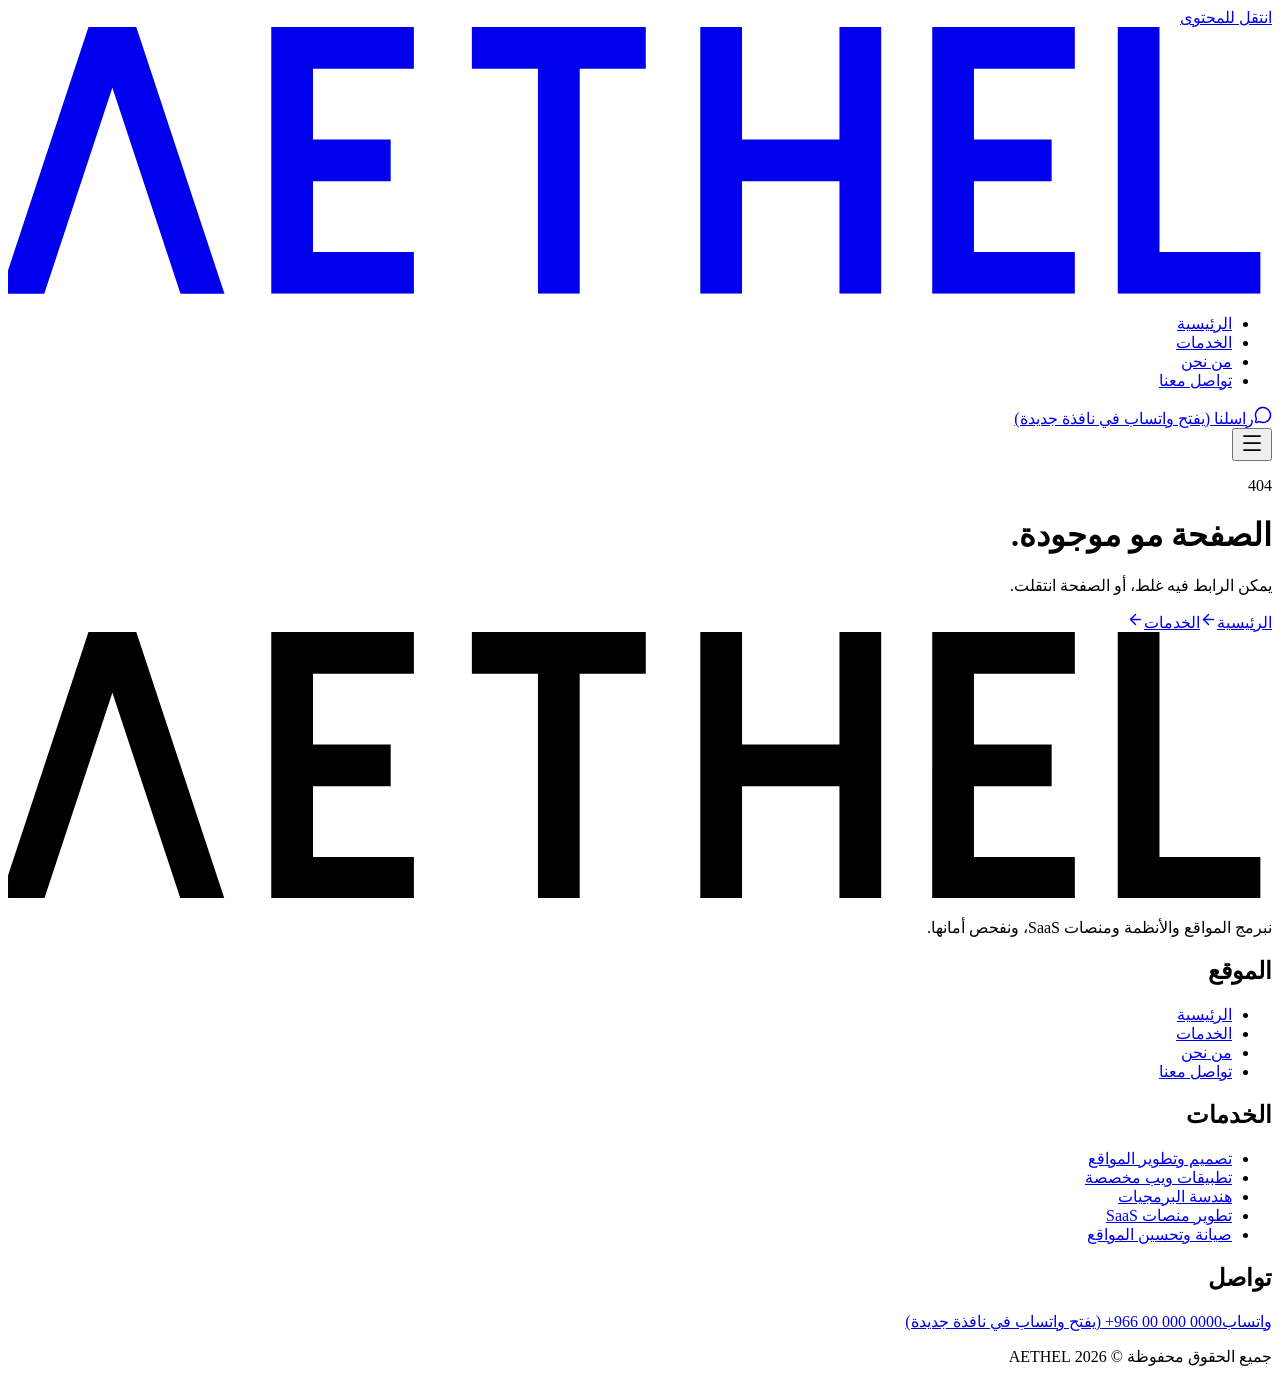
==== 404/index.html @ 309f58c5 "Deploy 2026-11-07T03:42Z" ====
<!DOCTYPE html><html lang="ar" dir="rtl" class="OR-feG_variable antialiased"><head><meta charSet="utf-8"/><meta name="viewport" content="width=device-width, initial-scale=1"/><link rel="stylesheet" href="/aethel/_next/static/chunks/1bpp7nct70l9j.css" data-precedence="next"/><link rel="preload" as="script" fetchPriority="low" href="/aethel/_next/static/chunks/310vm2bl3xxpt.js"/><script src="/aethel/_next/static/chunks/1wnov70f88xjy.js" async=""></script><script src="/aethel/_next/static/chunks/23e6jep2anmtk.js" async=""></script><script src="/aethel/_next/static/chunks/42gvt1zo2hvit.js" async=""></script><script src="/aethel/_next/static/chunks/turbopack-2ebpra6m7lu-j.js" async=""></script><script src="/aethel/_next/static/chunks/1h-9r6hebugep.js" async=""></script><script src="/aethel/_next/static/chunks/0r7tscjowotrh.js" async=""></script><meta name="robots" content="noindex"/><meta name="next-size-adjust" content=""/><meta name="theme-color" content="#ffffff"/><title>الصفحة غير موجودة | AETHEL</title><meta name="description" content="نبرمج المواقع والأنظمة ومنصات SaaS، ونفحص أمانها."/><meta name="application-name" content="AETHEL"/><meta name="robots" content="noindex, nofollow"/><meta property="og:title" content="AETHEL | استوديو برمجة وأمن مواقع"/><meta property="og:description" content="نبرمج المواقع والأنظمة ومنصات SaaS، ونفحص أمانها."/><meta property="og:site_name" content="AETHEL"/><meta property="og:locale" content="ar_SA"/><meta property="og:type" content="website"/><meta name="twitter:card" content="summary"/><meta name="twitter:title" content="AETHEL | استوديو برمجة وأمن مواقع"/><meta name="twitter:description" content="نبرمج المواقع والأنظمة ومنصات SaaS، ونفحص أمانها."/><link rel="icon" href="/aethel/icon.svg?icon.1jl6iq00yoc27.svg" sizes="any" type="image/svg+xml"/><script src="/aethel/_next/static/chunks/0cz1d0mv5g_q7.js" noModule=""></script></head><body class="flex min-h-dvh flex-col"><div hidden=""><!--$--><!--/$--></div><a href="#main" class="fixed top-2 start-2 z-50 -translate-y-24 rounded-lg bg-navy px-5 py-2 text-white focus:translate-y-0">انتقل للمحتوى</a><header style="view-transition-name:site-header" class="sticky top-0 z-40 border-b border-slate-200/80 bg-white"><div class="mx-auto flex h-[70px] max-w-[1200px] items-center justify-between gap-6 px-5 md:px-8"><a class="-m-2 p-2" aria-label="AETHEL، الرئيسية" href="/aethel/"><svg viewBox="0 0 109 23" class="block h-auto w-[104px] text-navy" role="img" aria-label="AETHEL" fill="none"><defs><clipPath id="wm-_R_5lb_"><rect x="0" y="0" width="109" height="23"></rect></clipPath></defs><g clip-path="url(#wm-_R_5lb_)" stroke-width="3.6" stroke-linejoin="miter" stroke-miterlimit="8"><path d="M3.9 15.5 H14.1" stroke="var(--color-emerald)"></path><path d="M0.9 24 L9 -0.5 L17.1 24" stroke="currentColor"></path><path d="M35 1.8 H24.5 V21.2 H35 M24.5 11.5 H33" stroke="currentColor"></path><path d="M40 1.8 H55 M47.5 1.8 V23" stroke="currentColor"></path><path d="M61.5 0 V23 M73.5 0 V23 M61.5 11.5 H73.5" stroke="currentColor"></path><path d="M92 1.8 H81.5 V21.2 H92 M81.5 11.5 H90" stroke="currentColor"></path><path d="M97.5 0 V21.2 H108" stroke="currentColor"></path></g></svg></a><nav aria-label="القائمة الرئيسية" class="hidden md:block"><ul class="flex items-center gap-1 rounded-full bg-canvas p-1"><li><a class="block rounded-full px-4 py-2 text-[0.9375rem] font-semibold text-slate-600 transition-colors hover:text-navy aria-[current=page]:bg-white aria-[current=page]:text-navy aria-[current=page]:shadow-sm" href="/aethel/">الرئيسية</a></li><li><a class="block rounded-full px-4 py-2 text-[0.9375rem] font-semibold text-slate-600 transition-colors hover:text-navy aria-[current=page]:bg-white aria-[current=page]:text-navy aria-[current=page]:shadow-sm" href="/aethel/services/">الخدمات</a></li><li><a class="block rounded-full px-4 py-2 text-[0.9375rem] font-semibold text-slate-600 transition-colors hover:text-navy aria-[current=page]:bg-white aria-[current=page]:text-navy aria-[current=page]:shadow-sm" href="/aethel/about/">من نحن</a></li><li><a class="block rounded-full px-4 py-2 text-[0.9375rem] font-semibold text-slate-600 transition-colors hover:text-navy aria-[current=page]:bg-white aria-[current=page]:text-navy aria-[current=page]:shadow-sm" href="/aethel/contact/">تواصل معنا</a></li></ul></nav><div class="hidden md:block"><a href="https://wa.me/966000000000?text=%D9%87%D9%84%D8%A7%D8%8C%20%D8%A3%D8%A8%D9%8A%20%D8%A3%D8%B3%D8%AA%D9%81%D8%B3%D8%B1%20%D8%B9%D9%86%20%D8%AE%D8%AF%D9%85%D8%A7%D8%AA%20AETHEL." target="_blank" rel="noopener noreferrer" class="group inline-flex min-h-12 items-center justify-center gap-2.5 rounded-xl px-6 py-3 text-[0.9375rem] font-semibold leading-none whitespace-nowrap transition-[background-color,color,border-color] duration-200 bg-emerald text-white hover:bg-emerald-dark min-h-11 px-5 text-[0.875rem]"><svg xmlns="http://www.w3.org/2000/svg" width="18" height="18" viewBox="0 0 24 24" fill="none" stroke="currentColor" stroke-width="2" stroke-linecap="round" stroke-linejoin="round" class="lucide lucide-message-circle" aria-hidden="true"><path d="M2.992 16.342a2 2 0 0 1 .094 1.167l-1.065 3.29a1 1 0 0 0 1.236 1.168l3.413-.998a2 2 0 0 1 1.099.092 10 10 0 1 0-4.777-4.719"></path></svg>راسلنا<span class="sr-only"> (يفتح واتساب في نافذة جديدة)</span></a></div><button type="button" class="-me-2 inline-flex h-11 w-11 items-center justify-center rounded-lg text-navy md:hidden" aria-expanded="false" aria-controls="_R_5b_" aria-label="فتح القائمة"><svg xmlns="http://www.w3.org/2000/svg" width="24" height="24" viewBox="0 0 24 24" fill="none" stroke="currentColor" stroke-width="1.75" stroke-linecap="round" stroke-linejoin="round" class="lucide lucide-menu" aria-hidden="true"><path d="M4 5h16"></path><path d="M4 12h16"></path><path d="M4 19h16"></path></svg></button></div></header><div id="_R_5b_" hidden="" class="fixed inset-x-0 top-[70px] bottom-0 z-40 overflow-y-auto overscroll-contain bg-white md:hidden"><nav aria-label="القائمة الرئيسية" class="flex min-h-full flex-col px-5 pt-4 pb-[max(2rem,env(safe-area-inset-bottom))]"><ul class="space-y-1"><li class="motion-safe:animate-[fade-up_360ms_ease-out_both]" style="animation-delay:0ms"><a class="block rounded-xl px-4 py-3.5 text-[1.25rem] font-semibold aria-[current=page]:bg-mint-soft aria-[current=page]:text-emerald" href="/aethel/">الرئيسية</a></li><li class="motion-safe:animate-[fade-up_360ms_ease-out_both]" style="animation-delay:40ms"><a class="block rounded-xl px-4 py-3.5 text-[1.25rem] font-semibold aria-[current=page]:bg-mint-soft aria-[current=page]:text-emerald" href="/aethel/services/">الخدمات</a></li><li class="motion-safe:animate-[fade-up_360ms_ease-out_both]" style="animation-delay:80ms"><a class="block rounded-xl px-4 py-3.5 text-[1.25rem] font-semibold aria-[current=page]:bg-mint-soft aria-[current=page]:text-emerald" href="/aethel/about/">من نحن</a></li><li class="motion-safe:animate-[fade-up_360ms_ease-out_both]" style="animation-delay:120ms"><a class="block rounded-xl px-4 py-3.5 text-[1.25rem] font-semibold aria-[current=page]:bg-mint-soft aria-[current=page]:text-emerald" href="/aethel/contact/">تواصل معنا</a></li></ul><div class="mt-auto pt-10"><a href="https://wa.me/966000000000?text=%D9%87%D9%84%D8%A7%D8%8C%20%D8%A3%D8%A8%D9%8A%20%D8%A3%D8%B3%D8%AA%D9%81%D8%B3%D8%B1%20%D8%B9%D9%86%20%D8%AE%D8%AF%D9%85%D8%A7%D8%AA%20AETHEL." target="_blank" rel="noopener noreferrer" class="group inline-flex min-h-12 items-center justify-center gap-2.5 rounded-xl px-6 py-3 text-[0.9375rem] font-semibold leading-none whitespace-nowrap transition-[background-color,color,border-color] duration-200 bg-emerald text-white hover:bg-emerald-dark w-full"><svg xmlns="http://www.w3.org/2000/svg" width="18" height="18" viewBox="0 0 24 24" fill="none" stroke="currentColor" stroke-width="2" stroke-linecap="round" stroke-linejoin="round" class="lucide lucide-message-circle" aria-hidden="true"><path d="M2.992 16.342a2 2 0 0 1 .094 1.167l-1.065 3.29a1 1 0 0 0 1.236 1.168l3.413-.998a2 2 0 0 1 1.099.092 10 10 0 1 0-4.777-4.719"></path></svg>تواصل معنا على واتساب<span class="sr-only"> (يفتح واتساب في نافذة جديدة)</span></a></div></nav></div><main id="main" class="flex-1"><div class="mx-auto w-full max-w-[1200px] px-5 md:px-8 py-24 text-center md:py-36"><p class="latin text-[4rem] font-bold text-emerald">404</p><h1 class="mt-2 text-[clamp(1.75rem,4vw,2.5rem)] leading-[1.4] font-bold">الصفحة مو موجودة.</h1><p class="mt-3 text-[1.0625rem] text-slate-600">يمكن الرابط فيه غلط، أو الصفحة انتقلت.</p><div class="mt-8 flex flex-wrap justify-center gap-3"><a class="group inline-flex min-h-12 items-center justify-center gap-2.5 rounded-xl px-6 py-3 text-[0.9375rem] font-semibold leading-none whitespace-nowrap transition-[background-color,color,border-color] duration-200 bg-emerald text-white hover:bg-emerald-dark " href="/aethel/">الرئيسية<svg xmlns="http://www.w3.org/2000/svg" width="17" height="17" viewBox="0 0 24 24" fill="none" stroke="currentColor" stroke-width="2" stroke-linecap="round" stroke-linejoin="round" class="lucide lucide-arrow-left transition-transform duration-200 group-hover:-translate-x-1" aria-hidden="true"><path d="m12 19-7-7 7-7"></path><path d="M19 12H5"></path></svg></a><a class="group inline-flex min-h-12 items-center justify-center gap-2.5 rounded-xl px-6 py-3 text-[0.9375rem] font-semibold leading-none whitespace-nowrap transition-[background-color,color,border-color] duration-200 border border-slate-300 bg-white text-navy hover:border-navy " href="/aethel/services/">الخدمات<svg xmlns="http://www.w3.org/2000/svg" width="17" height="17" viewBox="0 0 24 24" fill="none" stroke="currentColor" stroke-width="2" stroke-linecap="round" stroke-linejoin="round" class="lucide lucide-arrow-left transition-transform duration-200 group-hover:-translate-x-1" aria-hidden="true"><path d="m12 19-7-7 7-7"></path><path d="M19 12H5"></path></svg></a></div></div><!--$--><!--/$--></main><footer class="bg-navy text-white"><div class="mx-auto grid max-w-[1200px] grid-cols-2 gap-x-8 gap-y-10 px-5 pt-14 pb-8 md:grid-cols-12 md:px-8 md:pt-16"><div class="col-span-2 md:col-span-5"><svg viewBox="0 0 109 23" class="block h-auto w-[120px] text-white" role="img" aria-label="AETHEL" fill="none"><defs><clipPath id="wm-_S_1_"><rect x="0" y="0" width="109" height="23"></rect></clipPath></defs><g clip-path="url(#wm-_S_1_)" stroke-width="3.6" stroke-linejoin="miter" stroke-miterlimit="8"><path d="M3.9 15.5 H14.1" stroke="var(--color-emerald)"></path><path d="M0.9 24 L9 -0.5 L17.1 24" stroke="currentColor"></path><path d="M35 1.8 H24.5 V21.2 H35 M24.5 11.5 H33" stroke="currentColor"></path><path d="M40 1.8 H55 M47.5 1.8 V23" stroke="currentColor"></path><path d="M61.5 0 V23 M73.5 0 V23 M61.5 11.5 H73.5" stroke="currentColor"></path><path d="M92 1.8 H81.5 V21.2 H92 M81.5 11.5 H90" stroke="currentColor"></path><path d="M97.5 0 V21.2 H108" stroke="currentColor"></path></g></svg><p class="mt-4 max-w-[34ch] text-[0.9375rem] leading-[1.85] text-slate-400">نبرمج المواقع والأنظمة ومنصات SaaS، ونفحص أمانها.</p></div><nav aria-label="روابط الموقع" class="md:col-span-2"><h2 class="text-[0.875rem] font-semibold text-slate-300">الموقع</h2><ul class="mt-4 space-y-2"><li><a class="text-[0.9375rem] text-slate-400 transition-colors hover:text-white" href="/aethel/">الرئيسية</a></li><li><a class="text-[0.9375rem] text-slate-400 transition-colors hover:text-white" href="/aethel/services/">الخدمات</a></li><li><a class="text-[0.9375rem] text-slate-400 transition-colors hover:text-white" href="/aethel/about/">من نحن</a></li><li><a class="text-[0.9375rem] text-slate-400 transition-colors hover:text-white" href="/aethel/contact/">تواصل معنا</a></li></ul></nav><div class="md:col-span-3"><h2 class="text-[0.875rem] font-semibold text-slate-300">الخدمات</h2><ul class="mt-4 space-y-2"><li><a class="text-[0.9375rem] text-slate-400 transition-colors hover:text-white" href="/aethel/services/#websites">تصميم وتطوير المواقع</a></li><li><a class="text-[0.9375rem] text-slate-400 transition-colors hover:text-white" href="/aethel/services/#web-apps">تطبيقات ويب مخصصة</a></li><li><a class="text-[0.9375rem] text-slate-400 transition-colors hover:text-white" href="/aethel/services/#software">هندسة البرمجيات</a></li><li><a class="text-[0.9375rem] text-slate-400 transition-colors hover:text-white" href="/aethel/services/#saas">تطوير منصات SaaS</a></li><li><a class="text-[0.9375rem] text-slate-400 transition-colors hover:text-white" href="/aethel/services/#maintenance">صيانة وتحسين المواقع</a></li></ul></div><div class="col-span-2 md:col-span-2"><h2 class="text-[0.875rem] font-semibold text-slate-300">تواصل</h2><a href="https://wa.me/966000000000?text=%D9%87%D9%84%D8%A7%D8%8C%20%D8%A3%D8%A8%D9%8A%20%D8%A3%D8%B3%D8%AA%D9%81%D8%B3%D8%B1%20%D8%B9%D9%86%20%D8%AE%D8%AF%D9%85%D8%A7%D8%AA%20AETHEL." target="_blank" rel="noopener noreferrer" class="mt-4 inline-block text-[0.9375rem] text-slate-400 transition-colors hover:text-white">واتساب<span class="latin mt-1 block tabular-nums" dir="ltr" translate="no">+966 00 000 0000</span><span class="sr-only"> (يفتح واتساب في نافذة جديدة)</span></a></div><p class="col-span-2 border-t border-navy-line pt-6 text-[0.8125rem] text-slate-400 md:col-span-12">جميع الحقوق محفوظة<!-- --> <span translate="no" class="latin">© <!-- -->2026<!-- --> AETHEL</span></p></div></footer><script id="_R_">(globalThis["TURBOPACK"] || (globalThis["TURBOPACK"] = [])).push({"otherChunks":["static/chunks/310vm2bl3xxpt.js","static/chunks/1wnov70f88xjy.js","static/chunks/23e6jep2anmtk.js","static/chunks/42gvt1zo2hvit.js"],"runtimeModuleIds":[94553]});</script><script src="/aethel/_next/static/chunks/310vm2bl3xxpt.js" async=""></script><script>(self.__next_f=self.__next_f||[]).push([0])</script><script>self.__next_f.push([1,"1:\"$Sreact.fragment\"\n2:\"/aethel/_next/static/chunks/1h-9r6hebugep.js\"\n3:I[2971,[\"$2\"],\"Header\"]\n4:I[39756,[\"$2\"],\"default\"]\n5:\"/aethel/_next/static/chunks/0r7tscjowotrh.js\"\n6:I[58298,[\"$2\",\"$5\"],\"default\"]\n7:I[37457,[\"$2\"],\"default\"]\n8:I[22016,[\"$2\"],\"\"]\n9:I[5014,[\"$2\"],\"default\"]\n17:I[68027,[\"$2\"],\"default\",1]\n:HL[\"/aethel/_next/static/chunks/1bpp7nct70l9j.css\",\"style\"]\n13:X\n14:[[\"children\",{\"s\":\"__PAGE__\",\"h\":512,\"d\":{\"r\":\"$L15\",\"p\":false,\"v\":null}}]]\n11:[[\"children\",{\"s\":\"/_not-found\",\"h\":512,\"d\":{\"r\":\"$L12\",\"p\":false,\"v\":\"$13\"},\"c\":\"$Q14\"}]]\n"])</script><script>self.__next_f.push([1,"0:{\"P\":null,\"c\":[\"\",\"_not-found\",\"\"],\"q\":\"\",\"i\":false,\"t\":{\"t\":{\"s\":\"\",\"h\":528,\"d\":{\"r\":[\"$\",\"$1\",\"c\",{\"children\":[[[\"$\",\"link\",\"0\",{\"rel\":\"stylesheet\",\"href\":\"/aethel/_next/static/chunks/1bpp7nct70l9j.css\",\"precedence\":\"next\",\"crossOrigin\":\"$undefined\",\"nonce\":\"$undefined\"}],[\"$\",\"script\",\"script-0\",{\"src\":\"/aethel/_next/static/chunks/1h-9r6hebugep.js\",\"async\":true,\"nonce\":\"$undefined\"}]],[\"$\",\"html\",null,{\"lang\":\"ar\",\"dir\":\"rtl\",\"className\":\"OR-feG_variable antialiased\",\"children\":[\"$\",\"body\",null,{\"className\":\"flex min-h-dvh flex-col\",\"children\":[[\"$\",\"a\",null,{\"href\":\"#main\",\"className\":\"fixed top-2 start-2 z-50 -translate-y-24 rounded-lg bg-navy px-5 py-2 text-white focus:translate-y-0\",\"children\":\"انتقل للمحتوى\"}],[\"$\",\"$L3\",null,{}],[\"$\",\"main\",null,{\"id\":\"main\",\"className\":\"flex-1\",\"children\":[\"$\",\"$L4\",null,{\"parallelRouterKey\":\"children\",\"error\":\"$6\",\"errorStyles\":[],\"errorScripts\":[[\"$\",\"script\",\"script-0\",{\"src\":\"/aethel/_next/static/chunks/0r7tscjowotrh.js\",\"async\":true,\"nonce\":\"$undefined\"}]],\"template\":[\"$\",\"$L7\",null,{}],\"templateStyles\":\"$undefined\",\"templateScripts\":\"$undefined\",\"notFound\":[[\"$\",\"div\",null,{\"className\":\"mx-auto w-full max-w-[1200px] px-5 md:px-8 py-24 text-center md:py-36\",\"children\":[[\"$\",\"p\",null,{\"className\":\"latin text-[4rem] font-bold text-emerald\",\"children\":\"404\"}],[\"$\",\"h1\",null,{\"className\":\"mt-2 text-[clamp(1.75rem,4vw,2.5rem)] leading-[1.4] font-bold\",\"children\":\"الصفحة مو موجودة.\"}],[\"$\",\"p\",null,{\"className\":\"mt-3 text-[1.0625rem] text-slate-600\",\"children\":\"يمكن الرابط فيه غلط، أو الصفحة انتقلت.\"}],[\"$\",\"div\",null,{\"className\":\"mt-8 flex flex-wrap justify-center gap-3\",\"children\":[[\"$\",\"$L8\",null,{\"href\":\"/\",\"className\":\"group inline-flex min-h-12 items-center justify-center gap-2.5 rounded-xl px-6 py-3 text-[0.9375rem] font-semibold leading-none whitespace-nowrap transition-[background-color,color,border-color] duration-200 bg-emerald text-white hover:bg-emerald-dark \",\"children\":[\"الرئيسية\",[\"$\",\"$L9\",null,{\"ref\":\"$undefined\",\"icon\":{\"name\":\"arrow-left\",\"size\":24,\"node\":[[\"path\",{\"d\":\"m12 19-7-7 7-7\",\"key\":\"1l729n\"}],[\"path\",{\"d\":\"M19 12H5\",\"key\":\"x3x0zl\"}]]},\"className\":\"transition-transform duration-200 group-hover:-translate-x-1\",\"size\":17,\"strokeWidth\":2,\"aria-hidden\":true}]]}],[\"$\",\"$L8\",null,{\"href\":\"/services\",\"className\":\"group inline-flex min-h-12 items-center justify-center gap-2.5 rounded-xl px-6 py-3 text-[0.9375rem] font-semibold leading-none whitespace-nowrap transition-[background-color,color,border-color] duration-200 border border-slate-300 bg-white text-navy hover:border-navy \",\"children\":[\"الخدمات\",[\"$\",\"$L9\",null,{\"ref\":\"$undefined\",\"icon\":\"$0:t:t:d:r:props:children:1:props:children:props:children:2:props:children:props:notFound:0:props:children:3:props:children:0:props:children:1:props:icon\",\"className\":\"transition-transform duration-200 group-hover:-translate-x-1\",\"size\":17,\"strokeWidth\":2,\"aria-hidden\":true}]]}]]}]]}],[]],\"forbidden\":\"$undefined\",\"unauthorized\":\"$undefined\"}]}],[\"$\",\"footer\",null,{\"className\":\"bg-navy text-white\",\"children\":[\"$\",\"div\",null,{\"className\":\"mx-auto grid max-w-[1200px] grid-cols-2 gap-x-8 gap-y-10 px-5 pt-14 pb-8 md:grid-cols-12 md:px-8 md:pt-16\",\"children\":[[\"$\",\"div\",null,{\"className\":\"col-span-2 md:col-span-5\",\"children\":[[\"$\",\"svg\",null,{\"viewBox\":\"0 0 109 23\",\"className\":\"block h-auto w-[120px] text-white\",\"role\":\"img\",\"aria-label\":\"AETHEL\",\"fill\":\"none\",\"children\":[[\"$\",\"defs\",null,{\"children\":[\"$\",\"clipPath\",null,{\"id\":\"wm-_S_1_\",\"children\":[\"$\",\"rect\",null,{\"x\":\"0\",\"y\":\"0\",\"width\":\"109\",\"height\":\"23\"}]}]}],[\"$\",\"g\",null,{\"clipPath\":\"url(#wm-_S_1_)\",\"strokeWidth\":3.6,\"strokeLinejoin\":\"miter\",\"strokeMiterlimit\":8,\"children\":[[\"$\",\"path\",null,{\"d\":\"M3.9 15.5 H14.1\",\"stroke\":\"var(--color-emerald)\"}],[\"$\",\"path\",null,{\"d\":\"M0.9 24 L9 -0.5 L17.1 24\",\"stroke\":\"currentColor\"}],[\"$\",\"path\",null,{\"d\":\"M35 1.8 H24.5 V21.2 H35 M24.5 11.5 H33\",\"stroke\":\"currentColor\"}],[\"$\",\"path\",null,{\"d\":\"M40 1.8 H55 M47.5 1.8 V23\",\"stroke\":\"currentColor\"}],[\"$\",\"path\",null,{\"d\":\"M61.5 0 V23 M73.5 0 V23 M61.5 11.5 H73.5\",\"stroke\":\"currentColor\"}],[\"$\",\"path\",null,{\"d\":\"M92 1.8 H81.5 V21.2 H92 M81.5 11.5 H90\",\"stroke\":\"currentColor\"}],[\"$\",\"path\",null,{\"d\":\"M97.5 0 V21.2 H108\",\"stroke\":\"currentColor\"}]]}]]}],[\"$\",\"p\",null,{\"className\":\"mt-4 max-w-[34ch] text-[0.9375rem] leading-[1.85] text-slate-400\",\"children\":\"نبرمج المواقع والأنظمة ومنصات SaaS، ونفحص أمانها.\"}]]}],[\"$\",\"nav\",null,{\"aria-label\":\"روابط الموقع\",\"className\":\"md:col-span-2\",\"children\":[[\"$\",\"h2\",null,{\"className\":\"text-[0.875rem] font-semibold text-slate-300\",\"children\":\"الموقع\"}],[\"$\",\"ul\",null,{\"className\":\"mt-4 space-y-2\",\"children\":[\"$La\",\"$Lb\",\"$Lc\",\"$Ld\"]}]]}],\"$Le\",\"$Lf\",\"$L10\"]}]}]]}]}]]}],\"p\":false,\"v\":null},\"c\":\"$Q11\"},\"h\":{\"r\":\"$L16\",\"p\":false,\"v\":null}},\"m\":\"$undefined\",\"G\":[\"$17\",[\"$L18\"]],\"S\":true,\"r\":\"$undefined\",\"s\":\"$undefined\",\"a\":\"$undefined\",\"l\":\"$undefined\",\"p\":\"$undefined\",\"d\":\"$undefined\",\"b\":\"QcYCgVBquiMY-NKzDf9Q-\"}\n"])</script><script>self.__next_f.push([1,"19:I[97367,[\"$2\"],\"OutletBoundary\"]\n1a:\"$Sreact.suspense\"\n1c:\"ViewportBoundary\"\n1d:I[97367,[\"$2\"],\"$1c\"]\n1f:\"MetadataBoundary\"\n20:I[97367,[\"$2\"],\"$1f\"]\na:[\"$\",\"li\",\"/\",{\"children\":[\"$\",\"$L8\",null,{\"href\":\"/\",\"className\":\"text-[0.9375rem] text-slate-400 transition-colors hover:text-white\",\"children\":\"الرئيسية\"}]}]\nb:[\"$\",\"li\",\"/services\",{\"children\":[\"$\",\"$L8\",null,{\"href\":\"/services\",\"className\":\"text-[0.9375rem] text-slate-400 transition-colors hover:text-white\",\"children\":\"الخدمات\"}]}]\nc:[\"$\",\"li\",\"/about\",{\"children\":[\"$\",\"$L8\",null,{\"href\":\"/about\",\"className\":\"text-[0.9375rem] text-slate-400 transition-colors hover:text-white\",\"children\":\"من نحن\"}]}]\nd:[\"$\",\"li\",\"/contact\",{\"children\":[\"$\",\"$L8\",null,{\"href\":\"/contact\",\"className\":\"text-[0.9375rem] text-slate-400 transition-colors hover:text-white\",\"children\":\"تواصل معنا\"}]}]\ne:[\"$\",\"div\",null,{\"className\":\"md:col-span-3\",\"children\":[[\"$\",\"h2\",null,{\"className\":\"text-[0.875rem] font-semibold text-slate-300\",\"children\":\"الخدمات\"}],[\"$\",\"ul\",null,{\"className\":\"mt-4 space-y-2\",\"children\":[[\"$\",\"li\",\"websites\",{\"children\":[\"$\",\"$L8\",null,{\"href\":\"/services#websites\",\"className\":\"text-[0.9375rem] text-slate-400 transition-colors hover:text-white\",\"children\":\"تصميم وتطوير المواقع\"}]}],[\"$\",\"li\",\"web-apps\",{\"children\":[\"$\",\"$L8\",null,{\"href\":\"/services#web-apps\",\"className\":\"text-[0.9375rem] text-slate-400 transition-colors hover:text-white\",\"children\":\"تطبيقات ويب مخصصة\"}]}],[\"$\",\"li\",\"software\",{\"children\":[\"$\",\"$L8\",null,{\"href\":\"/services#software\",\"className\":\"text-[0.9375rem] text-slate-400 transition-colors hover:text-white\",\"children\":\"هندسة البرمجيات\"}]}],[\"$\",\"li\",\"saas\",{\"children\":[\"$\",\"$L8\",null,{\"href\":\"/services#saas\",\"className\":\"text-[0.9375rem] text-slate-400 transition-colors hover:text-white\",\"children\":\"تطوير منصات SaaS\"}]}],[\"$\",\"li\",\"maintenance\",{\"children\":[\"$\",\"$L8\",null,{\"href\":\"/services#maintenance\",\"className\":\"text-[0.9375rem] text-slate-400 transition-colors hover:text-white\",\"children\":\"صيانة وتحسين المواقع\"}]}]]}]]}]\nf:[\"$\",\"div\",null,{\"className\":\"col-span-2 md:col-span-2\",\"children\":[[\"$\",\"h2\",null,{\"className\":\"text-[0.875rem] font-semibold text-slate-300\",\"children\":\"تواصل\"}],[\"$\",\"a\",null,{\"href\":\"https://wa.me/966000000000?text=%D9%87%D9%84%D8%A7%D8%8C%20%D8%A3%D8%A8%D9%8A%20%D8%A3%D8%B3%D8%AA%D9%81%D8%B3%D8%B1%20%D8%B9%D9%86%20%D8%AE%D8%AF%D9%85%D8%A7%D8%AA%20AETHEL.\",\"target\":\"_blank\",\"rel\":\"noopener noreferrer\",\"className\":\"mt-4 inline-block text-[0.9375rem] text-slate-400 transition-colors hover:text-white\",\"children\":[\"واتساب\",[\"$\",\"span\",null,{\"className\":\"latin mt-1 block tabular-nums\",\"dir\":\"ltr\",\"translate\":\"no\",\"children\":\"+966 00 000 0000\"}],[\"$\",\"span\",null,{\"className\":\"sr-only\",\"children\":\" (يفتح واتساب في نافذة جديدة)\"}]]}]]}]\n10:[\"$\",\"p\",null,{\"className\":\"col-span-2 border-t border-navy-line pt-6 text-[0.8125rem] text-slate-400 md:col-span-12\",\"children\":[\"جميع الحقوق محفوظة\",\" \",[\"$\",\"span\",null,{\"translate\":\"no\",\"className\":\"latin\",\"children\":[\"© \",2026,\" AETHEL\"]}]]}]\n12:[\"$\",\"$1\",\"c\",{\"children\":[null,[\"$\",\"$L4\",null,{\"parallelRouterKey\":\"children\",\"error\":\"$undefined\",\"errorStyles\":\"$undefined\",\"errorScripts\":\"$undefined\",\"template\":[\"$\",\"$L7\",null,{}],\"templateStyles\":\"$undefined\",\"templateScripts\":\"$undefined\",\"notFound\":\"$undefined\",\"forbidden\":\"$undefined\",\"unauthorized\":\"$undefined\"}]]}]\n"])</script><script>self.__next_f.push([1,"15:[\"$\",\"$1\",\"c\",{\"children\":[[\"$\",\"div\",null,{\"className\":\"mx-auto w-full max-w-[1200px] px-5 md:px-8 py-24 text-center md:py-36\",\"children\":[[\"$\",\"p\",null,{\"className\":\"latin text-[4rem] font-bold text-emerald\",\"children\":\"404\"}],[\"$\",\"h1\",null,{\"className\":\"mt-2 text-[clamp(1.75rem,4vw,2.5rem)] leading-[1.4] font-bold\",\"children\":\"الصفحة مو موجودة.\"}],[\"$\",\"p\",null,{\"className\":\"mt-3 text-[1.0625rem] text-slate-600\",\"children\":\"يمكن الرابط فيه غلط، أو الصفحة انتقلت.\"}],[\"$\",\"div\",null,{\"className\":\"mt-8 flex flex-wrap justify-center gap-3\",\"children\":[[\"$\",\"$L8\",null,{\"href\":\"/\",\"className\":\"group inline-flex min-h-12 items-center justify-center gap-2.5 rounded-xl px-6 py-3 text-[0.9375rem] font-semibold leading-none whitespace-nowrap transition-[background-color,color,border-color] duration-200 bg-emerald text-white hover:bg-emerald-dark \",\"children\":[\"الرئيسية\",[\"$\",\"$L9\",null,{\"ref\":\"$undefined\",\"icon\":\"$0:t:t:d:r:props:children:1:props:children:props:children:2:props:children:props:notFound:0:props:children:3:props:children:0:props:children:1:props:icon\",\"className\":\"transition-transform duration-200 group-hover:-translate-x-1\",\"size\":17,\"strokeWidth\":2,\"aria-hidden\":true}]]}],[\"$\",\"$L8\",null,{\"href\":\"/services\",\"className\":\"group inline-flex min-h-12 items-center justify-center gap-2.5 rounded-xl px-6 py-3 text-[0.9375rem] font-semibold leading-none whitespace-nowrap transition-[background-color,color,border-color] duration-200 border border-slate-300 bg-white text-navy hover:border-navy \",\"children\":[\"الخدمات\",[\"$\",\"$L9\",null,{\"ref\":\"$undefined\",\"icon\":\"$0:t:t:d:r:props:children:1:props:children:props:children:2:props:children:props:notFound:0:props:children:3:props:children:0:props:children:1:props:icon\",\"className\":\"transition-transform duration-200 group-hover:-translate-x-1\",\"size\":17,\"strokeWidth\":2,\"aria-hidden\":true}]]}]]}]]}],null,[\"$\",\"$L19\",null,{\"children\":[\"$\",\"$1a\",null,{\"name\":\"Next.MetadataOutlet\",\"children\":\"$@1b\"}]}]]}]\n"])</script><script>self.__next_f.push([1,"16:[\"$\",\"$1\",\"h\",{\"children\":[[\"$\",\"meta\",null,{\"name\":\"robots\",\"content\":\"noindex\"}],[\"$\",\"$L1d\",null,{\"children\":\"$L1e\"}],[\"$\",\"$L20\",null,{\"children\":[[\"$\",\"div\",null,{\"hidden\":true,\"children\":[\"$\",\"$1a\",null,{\"name\":\"Next.Metadata\",\"children\":\"$L21\"}]}],null]}],[\"$\",\"meta\",null,{\"name\":\"next-size-adjust\",\"content\":\"\"}]]}]\n18:[\"$\",\"link\",\"0\",{\"rel\":\"stylesheet\",\"href\":\"/aethel/_next/static/chunks/1bpp7nct70l9j.css\",\"precedence\":\"next\",\"crossOrigin\":\"$undefined\",\"nonce\":\"$undefined\"}]\n"])</script><script>self.__next_f.push([1,"13:C\n1e:[[\"$\",\"meta\",\"0\",{\"charSet\":\"utf-8\"}],[\"$\",\"meta\",\"1\",{\"name\":\"viewport\",\"content\":\"width=device-width, initial-scale=1\"}],[\"$\",\"meta\",\"2\",{\"name\":\"theme-color\",\"content\":\"#ffffff\"}]]\n"])</script><script>self.__next_f.push([1,"22:I[27201,[\"$2\"],\"IconMark\"]\n1b:null\n21:[[\"$\",\"title\",\"0\",{\"children\":\"الصفحة غير موجودة | AETHEL\"}],[\"$\",\"meta\",\"1\",{\"name\":\"description\",\"content\":\"نبرمج المواقع والأنظمة ومنصات SaaS، ونفحص أمانها.\"}],[\"$\",\"meta\",\"2\",{\"name\":\"application-name\",\"content\":\"AETHEL\"}],[\"$\",\"meta\",\"3\",{\"name\":\"robots\",\"content\":\"noindex, nofollow\"}],[\"$\",\"meta\",\"4\",{\"property\":\"og:title\",\"content\":\"AETHEL | استوديو برمجة وأمن مواقع\"}],[\"$\",\"meta\",\"5\",{\"property\":\"og:description\",\"content\":\"نبرمج المواقع والأنظمة ومنصات SaaS، ونفحص أمانها.\"}],[\"$\",\"meta\",\"6\",{\"property\":\"og:site_name\",\"content\":\"AETHEL\"}],[\"$\",\"meta\",\"7\",{\"property\":\"og:locale\",\"content\":\"ar_SA\"}],[\"$\",\"meta\",\"8\",{\"property\":\"og:type\",\"content\":\"website\"}],[\"$\",\"meta\",\"9\",{\"name\":\"twitter:card\",\"content\":\"summary\"}],[\"$\",\"meta\",\"10\",{\"name\":\"twitter:title\",\"content\":\"AETHEL | استوديو برمجة وأمن مواقع\"}],[\"$\",\"meta\",\"11\",{\"name\":\"twitter:description\",\"content\":\"نبرمج المواقع والأنظمة ومنصات SaaS، ونفحص أمانها.\"}],[\"$\",\"link\",\"12\",{\"rel\":\"icon\",\"href\":\"/aethel/icon.svg?icon.1jl6iq00yoc27.svg\",\"sizes\":\"any\",\"type\":\"image/svg+xml\"}],[\"$\",\"$L22\",\"13\",{}]]\n"])</script></body></html>
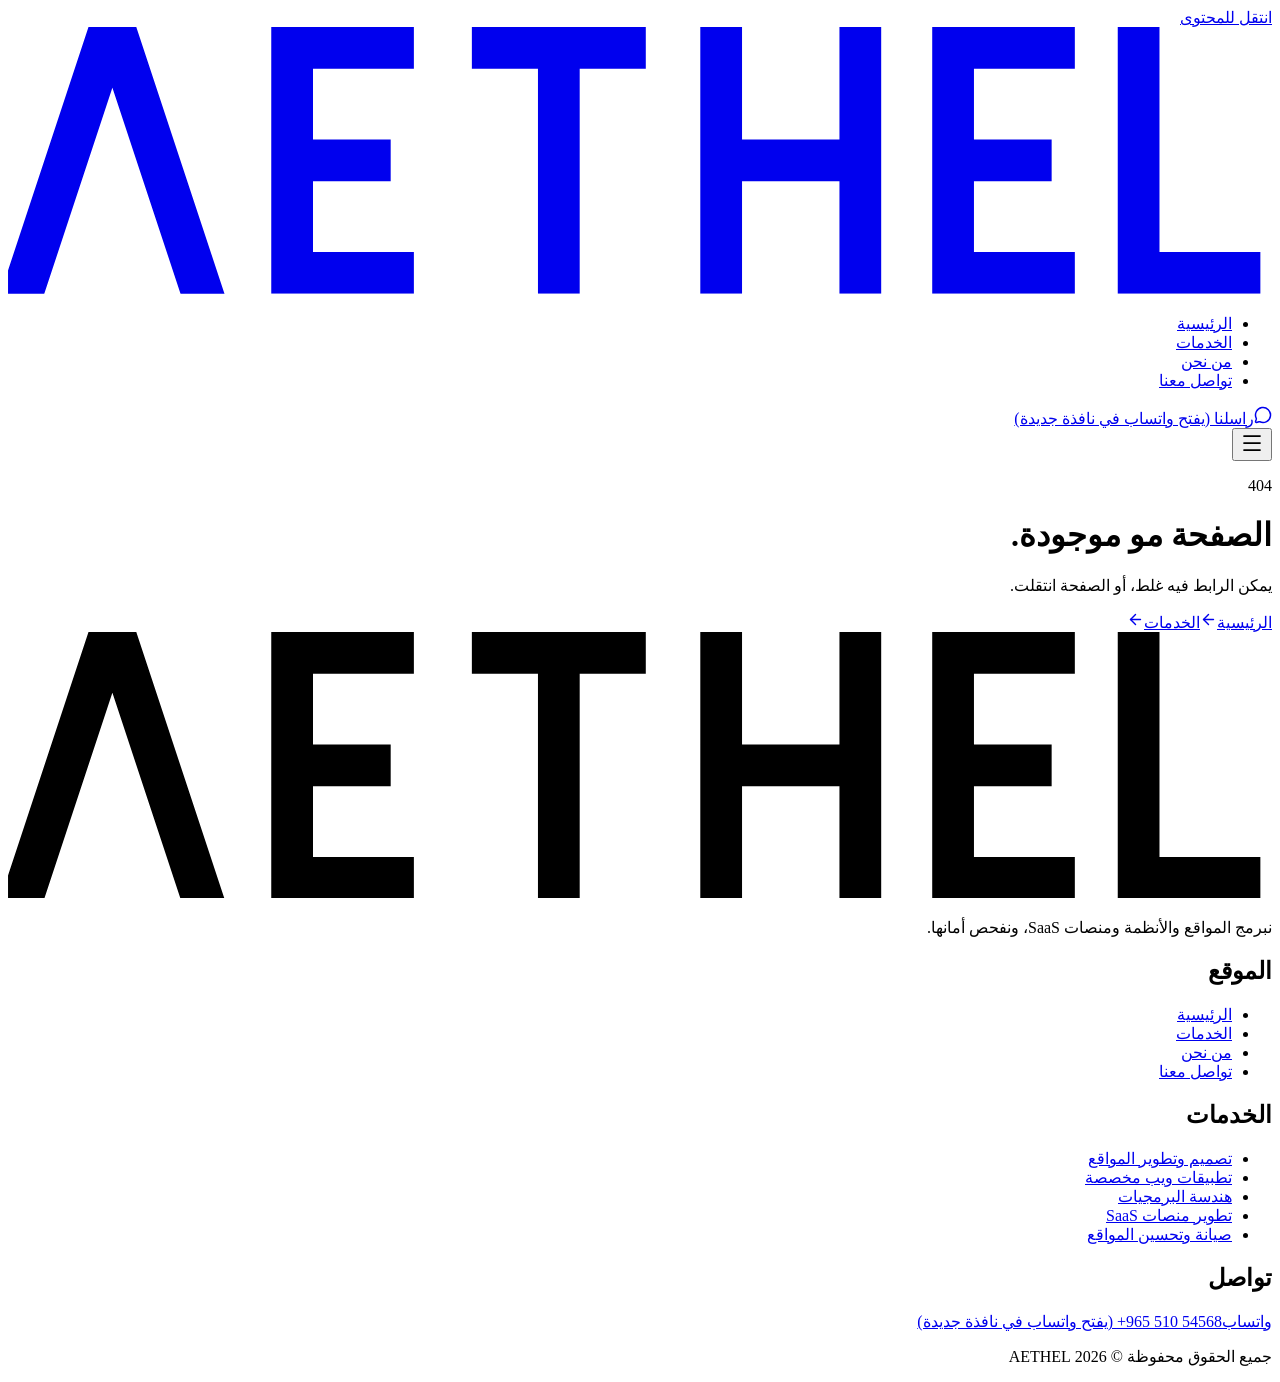
==== commit 5a4c5249: "Publish AETHEL from source 500b344" ====
--- a/404/index.html
+++ b/404/index.html
@@ -1 +1 @@
-<!DOCTYPE html><html lang="ar" dir="rtl" class="OR-feG_variable antialiased"><head><meta charSet="utf-8"/><meta name="viewport" content="width=device-width, initial-scale=1"/><link rel="stylesheet" href="/aethel/_next/static/chunks/1bpp7nct70l9j.css" data-precedence="next"/><link rel="preload" as="script" fetchPriority="low" href="/aethel/_next/static/chunks/310vm2bl3xxpt.js"/><script src="/aethel/_next/static/chunks/1wnov70f88xjy.js" async=""></script><script src="/aethel/_next/static/chunks/23e6jep2anmtk.js" async=""></script><script src="/aethel/_next/static/chunks/42gvt1zo2hvit.js" async=""></script><script src="/aethel/_next/static/chunks/turbopack-2ebpra6m7lu-j.js" async=""></script><script src="/aethel/_next/static/chunks/1h-9r6hebugep.js" async=""></script><script src="/aethel/_next/static/chunks/0r7tscjowotrh.js" async=""></script><meta name="robots" content="noindex"/><meta name="next-size-adjust" content=""/><meta name="theme-color" content="#ffffff"/><title>الصفحة غير موجودة | AETHEL</title><meta name="description" content="نبرمج المواقع والأنظمة ومنصات SaaS، ونفحص أمانها."/><meta name="application-name" content="AETHEL"/><meta name="robots" content="noindex, nofollow"/><meta property="og:title" content="AETHEL | استوديو برمجة وأمن مواقع"/><meta property="og:description" content="نبرمج المواقع والأنظمة ومنصات SaaS، ونفحص أمانها."/><meta property="og:site_name" content="AETHEL"/><meta property="og:locale" content="ar_SA"/><meta property="og:type" content="website"/><meta name="twitter:card" content="summary"/><meta name="twitter:title" content="AETHEL | استوديو برمجة وأمن مواقع"/><meta name="twitter:description" content="نبرمج المواقع والأنظمة ومنصات SaaS، ونفحص أمانها."/><link rel="icon" href="/aethel/icon.svg?icon.1jl6iq00yoc27.svg" sizes="any" type="image/svg+xml"/><script src="/aethel/_next/static/chunks/0cz1d0mv5g_q7.js" noModule=""></script></head><body class="flex min-h-dvh flex-col"><div hidden=""><!--$--><!--/$--></div><a href="#main" class="fixed top-2 start-2 z-50 -translate-y-24 rounded-lg bg-navy px-5 py-2 text-white focus:translate-y-0">انتقل للمحتوى</a><header style="view-transition-name:site-header" class="sticky top-0 z-40 border-b border-slate-200/80 bg-white"><div class="mx-auto flex h-[70px] max-w-[1200px] items-center justify-between gap-6 px-5 md:px-8"><a class="-m-2 p-2" aria-label="AETHEL، الرئيسية" href="/aethel/"><svg viewBox="0 0 109 23" class="block h-auto w-[104px] text-navy" role="img" aria-label="AETHEL" fill="none"><defs><clipPath id="wm-_R_5lb_"><rect x="0" y="0" width="109" height="23"></rect></clipPath></defs><g clip-path="url(#wm-_R_5lb_)" stroke-width="3.6" stroke-linejoin="miter" stroke-miterlimit="8"><path d="M3.9 15.5 H14.1" stroke="var(--color-emerald)"></path><path d="M0.9 24 L9 -0.5 L17.1 24" stroke="currentColor"></path><path d="M35 1.8 H24.5 V21.2 H35 M24.5 11.5 H33" stroke="currentColor"></path><path d="M40 1.8 H55 M47.5 1.8 V23" stroke="currentColor"></path><path d="M61.5 0 V23 M73.5 0 V23 M61.5 11.5 H73.5" stroke="currentColor"></path><path d="M92 1.8 H81.5 V21.2 H92 M81.5 11.5 H90" stroke="currentColor"></path><path d="M97.5 0 V21.2 H108" stroke="currentColor"></path></g></svg></a><nav aria-label="القائمة الرئيسية" class="hidden md:block"><ul class="flex items-center gap-1 rounded-full bg-canvas p-1"><li><a class="block rounded-full px-4 py-2 text-[0.9375rem] font-semibold text-slate-600 transition-colors hover:text-navy aria-[current=page]:bg-white aria-[current=page]:text-navy aria-[current=page]:shadow-sm" href="/aethel/">الرئيسية</a></li><li><a class="block rounded-full px-4 py-2 text-[0.9375rem] font-semibold text-slate-600 transition-colors hover:text-navy aria-[current=page]:bg-white aria-[current=page]:text-navy aria-[current=page]:shadow-sm" href="/aethel/services/">الخدمات</a></li><li><a class="block rounded-full px-4 py-2 text-[0.9375rem] font-semibold text-slate-600 transition-colors hover:text-navy aria-[current=page]:bg-white aria-[current=page]:text-navy aria-[current=page]:shadow-sm" href="/aethel/about/">من نحن</a></li><li><a class="block rounded-full px-4 py-2 text-[0.9375rem] font-semibold text-slate-600 transition-colors hover:text-navy aria-[current=page]:bg-white aria-[current=page]:text-navy aria-[current=page]:shadow-sm" href="/aethel/contact/">تواصل معنا</a></li></ul></nav><div class="hidden md:block"><a href="https://wa.me/966000000000?text=%D9%87%D9%84%D8%A7%D8%8C%20%D8%A3%D8%A8%D9%8A%20%D8%A3%D8%B3%D8%AA%D9%81%D8%B3%D8%B1%20%D8%B9%D9%86%20%D8%AE%D8%AF%D9%85%D8%A7%D8%AA%20AETHEL." target="_blank" rel="noopener noreferrer" class="group inline-flex min-h-12 items-center justify-center gap-2.5 rounded-xl px-6 py-3 text-[0.9375rem] font-semibold leading-none whitespace-nowrap transition-[background-color,color,border-color] duration-200 bg-emerald text-white hover:bg-emerald-dark min-h-11 px-5 text-[0.875rem]"><svg xmlns="http://www.w3.org/2000/svg" width="18" height="18" viewBox="0 0 24 24" fill="none" stroke="currentColor" stroke-width="2" stroke-linecap="round" stroke-linejoin="round" class="lucide lucide-message-circle" aria-hidden="true"><path d="M2.992 16.342a2 2 0 0 1 .094 1.167l-1.065 3.29a1 1 0 0 0 1.236 1.168l3.413-.998a2 2 0 0 1 1.099.092 10 10 0 1 0-4.777-4.719"></path></svg>راسلنا<span class="sr-only"> (يفتح واتساب في نافذة جديدة)</span></a></div><button type="button" class="-me-2 inline-flex h-11 w-11 items-center justify-center rounded-lg text-navy md:hidden" aria-expanded="false" aria-controls="_R_5b_" aria-label="فتح القائمة"><svg xmlns="http://www.w3.org/2000/svg" width="24" height="24" viewBox="0 0 24 24" fill="none" stroke="currentColor" stroke-width="1.75" stroke-linecap="round" stroke-linejoin="round" class="lucide lucide-menu" aria-hidden="true"><path d="M4 5h16"></path><path d="M4 12h16"></path><path d="M4 19h16"></path></svg></button></div></header><div id="_R_5b_" hidden="" class="fixed inset-x-0 top-[70px] bottom-0 z-40 overflow-y-auto overscroll-contain bg-white md:hidden"><nav aria-label="القائمة الرئيسية" class="flex min-h-full flex-col px-5 pt-4 pb-[max(2rem,env(safe-area-inset-bottom))]"><ul class="space-y-1"><li class="motion-safe:animate-[fade-up_360ms_ease-out_both]" style="animation-delay:0ms"><a class="block rounded-xl px-4 py-3.5 text-[1.25rem] font-semibold aria-[current=page]:bg-mint-soft aria-[current=page]:text-emerald" href="/aethel/">الرئيسية</a></li><li class="motion-safe:animate-[fade-up_360ms_ease-out_both]" style="animation-delay:40ms"><a class="block rounded-xl px-4 py-3.5 text-[1.25rem] font-semibold aria-[current=page]:bg-mint-soft aria-[current=page]:text-emerald" href="/aethel/services/">الخدمات</a></li><li class="motion-safe:animate-[fade-up_360ms_ease-out_both]" style="animation-delay:80ms"><a class="block rounded-xl px-4 py-3.5 text-[1.25rem] font-semibold aria-[current=page]:bg-mint-soft aria-[current=page]:text-emerald" href="/aethel/about/">من نحن</a></li><li class="motion-safe:animate-[fade-up_360ms_ease-out_both]" style="animation-delay:120ms"><a class="block rounded-xl px-4 py-3.5 text-[1.25rem] font-semibold aria-[current=page]:bg-mint-soft aria-[current=page]:text-emerald" href="/aethel/contact/">تواصل معنا</a></li></ul><div class="mt-auto pt-10"><a href="https://wa.me/966000000000?text=%D9%87%D9%84%D8%A7%D8%8C%20%D8%A3%D8%A8%D9%8A%20%D8%A3%D8%B3%D8%AA%D9%81%D8%B3%D8%B1%20%D8%B9%D9%86%20%D8%AE%D8%AF%D9%85%D8%A7%D8%AA%20AETHEL." target="_blank" rel="noopener noreferrer" class="group inline-flex min-h-12 items-center justify-center gap-2.5 rounded-xl px-6 py-3 text-[0.9375rem] font-semibold leading-none whitespace-nowrap transition-[background-color,color,border-color] duration-200 bg-emerald text-white hover:bg-emerald-dark w-full"><svg xmlns="http://www.w3.org/2000/svg" width="18" height="18" viewBox="0 0 24 24" fill="none" stroke="currentColor" stroke-width="2" stroke-linecap="round" stroke-linejoin="round" class="lucide lucide-message-circle" aria-hidden="true"><path d="M2.992 16.342a2 2 0 0 1 .094 1.167l-1.065 3.29a1 1 0 0 0 1.236 1.168l3.413-.998a2 2 0 0 1 1.099.092 10 10 0 1 0-4.777-4.719"></path></svg>تواصل معنا على واتساب<span class="sr-only"> (يفتح واتساب في نافذة جديدة)</span></a></div></nav></div><main id="main" class="flex-1"><div class="mx-auto w-full max-w-[1200px] px-5 md:px-8 py-24 text-center md:py-36"><p class="latin text-[4rem] font-bold text-emerald">404</p><h1 class="mt-2 text-[clamp(1.75rem,4vw,2.5rem)] leading-[1.4] font-bold">الصفحة مو موجودة.</h1><p class="mt-3 text-[1.0625rem] text-slate-600">يمكن الرابط فيه غلط، أو الصفحة انتقلت.</p><div class="mt-8 flex flex-wrap justify-center gap-3"><a class="group inline-flex min-h-12 items-center justify-center gap-2.5 rounded-xl px-6 py-3 text-[0.9375rem] font-semibold leading-none whitespace-nowrap transition-[background-color,color,border-color] duration-200 bg-emerald text-white hover:bg-emerald-dark " href="/aethel/">الرئيسية<svg xmlns="http://www.w3.org/2000/svg" width="17" height="17" viewBox="0 0 24 24" fill="none" stroke="currentColor" stroke-width="2" stroke-linecap="round" stroke-linejoin="round" class="lucide lucide-arrow-left transition-transform duration-200 group-hover:-translate-x-1" aria-hidden="true"><path d="m12 19-7-7 7-7"></path><path d="M19 12H5"></path></svg></a><a class="group inline-flex min-h-12 items-center justify-center gap-2.5 rounded-xl px-6 py-3 text-[0.9375rem] font-semibold leading-none whitespace-nowrap transition-[background-color,color,border-color] duration-200 border border-slate-300 bg-white text-navy hover:border-navy " href="/aethel/services/">الخدمات<svg xmlns="http://www.w3.org/2000/svg" width="17" height="17" viewBox="0 0 24 24" fill="none" stroke="currentColor" stroke-width="2" stroke-linecap="round" stroke-linejoin="round" class="lucide lucide-arrow-left transition-transform duration-200 group-hover:-translate-x-1" aria-hidden="true"><path d="m12 19-7-7 7-7"></path><path d="M19 12H5"></path></svg></a></div></div><!--$--><!--/$--></main><footer class="bg-navy text-white"><div class="mx-auto grid max-w-[1200px] grid-cols-2 gap-x-8 gap-y-10 px-5 pt-14 pb-8 md:grid-cols-12 md:px-8 md:pt-16"><div class="col-span-2 md:col-span-5"><svg viewBox="0 0 109 23" class="block h-auto w-[120px] text-white" role="img" aria-label="AETHEL" fill="none"><defs><clipPath id="wm-_S_1_"><rect x="0" y="0" width="109" height="23"></rect></clipPath></defs><g clip-path="url(#wm-_S_1_)" stroke-width="3.6" stroke-linejoin="miter" stroke-miterlimit="8"><path d="M3.9 15.5 H14.1" stroke="var(--color-emerald)"></path><path d="M0.9 24 L9 -0.5 L17.1 24" stroke="currentColor"></path><path d="M35 1.8 H24.5 V21.2 H35 M24.5 11.5 H33" stroke="currentColor"></path><path d="M40 1.8 H55 M47.5 1.8 V23" stroke="currentColor"></path><path d="M61.5 0 V23 M73.5 0 V23 M61.5 11.5 H73.5" stroke="currentColor"></path><path d="M92 1.8 H81.5 V21.2 H92 M81.5 11.5 H90" stroke="currentColor"></path><path d="M97.5 0 V21.2 H108" stroke="currentColor"></path></g></svg><p class="mt-4 max-w-[34ch] text-[0.9375rem] leading-[1.85] text-slate-400">نبرمج المواقع والأنظمة ومنصات SaaS، ونفحص أمانها.</p></div><nav aria-label="روابط الموقع" class="md:col-span-2"><h2 class="text-[0.875rem] font-semibold text-slate-300">الموقع</h2><ul class="mt-4 space-y-2"><li><a class="text-[0.9375rem] text-slate-400 transition-colors hover:text-white" href="/aethel/">الرئيسية</a></li><li><a class="text-[0.9375rem] text-slate-400 transition-colors hover:text-white" href="/aethel/services/">الخدمات</a></li><li><a class="text-[0.9375rem] text-slate-400 transition-colors hover:text-white" href="/aethel/about/">من نحن</a></li><li><a class="text-[0.9375rem] text-slate-400 transition-colors hover:text-white" href="/aethel/contact/">تواصل معنا</a></li></ul></nav><div class="md:col-span-3"><h2 class="text-[0.875rem] font-semibold text-slate-300">الخدمات</h2><ul class="mt-4 space-y-2"><li><a class="text-[0.9375rem] text-slate-400 transition-colors hover:text-white" href="/aethel/services/#websites">تصميم وتطوير المواقع</a></li><li><a class="text-[0.9375rem] text-slate-400 transition-colors hover:text-white" href="/aethel/services/#web-apps">تطبيقات ويب مخصصة</a></li><li><a class="text-[0.9375rem] text-slate-400 transition-colors hover:text-white" href="/aethel/services/#software">هندسة البرمجيات</a></li><li><a class="text-[0.9375rem] text-slate-400 transition-colors hover:text-white" href="/aethel/services/#saas">تطوير منصات SaaS</a></li><li><a class="text-[0.9375rem] text-slate-400 transition-colors hover:text-white" href="/aethel/services/#maintenance">صيانة وتحسين المواقع</a></li></ul></div><div class="col-span-2 md:col-span-2"><h2 class="text-[0.875rem] font-semibold text-slate-300">تواصل</h2><a href="https://wa.me/966000000000?text=%D9%87%D9%84%D8%A7%D8%8C%20%D8%A3%D8%A8%D9%8A%20%D8%A3%D8%B3%D8%AA%D9%81%D8%B3%D8%B1%20%D8%B9%D9%86%20%D8%AE%D8%AF%D9%85%D8%A7%D8%AA%20AETHEL." target="_blank" rel="noopener noreferrer" class="mt-4 inline-block text-[0.9375rem] text-slate-400 transition-colors hover:text-white">واتساب<span class="latin mt-1 block tabular-nums" dir="ltr" translate="no">+966 00 000 0000</span><span class="sr-only"> (يفتح واتساب في نافذة جديدة)</span></a></div><p class="col-span-2 border-t border-navy-line pt-6 text-[0.8125rem] text-slate-400 md:col-span-12">جميع الحقوق محفوظة<!-- --> <span translate="no" class="latin">© <!-- -->2026<!-- --> AETHEL</span></p></div></footer><script id="_R_">(globalThis["TURBOPACK"] || (globalThis["TURBOPACK"] = [])).push({"otherChunks":["static/chunks/310vm2bl3xxpt.js","static/chunks/1wnov70f88xjy.js","static/chunks/23e6jep2anmtk.js","static/chunks/42gvt1zo2hvit.js"],"runtimeModuleIds":[94553]});</script><script src="/aethel/_next/static/chunks/310vm2bl3xxpt.js" async=""></script><script>(self.__next_f=self.__next_f||[]).push([0])</script><script>self.__next_f.push([1,"1:\"$Sreact.fragment\"\n2:\"/aethel/_next/static/chunks/1h-9r6hebugep.js\"\n3:I[2971,[\"$2\"],\"Header\"]\n4:I[39756,[\"$2\"],\"default\"]\n5:\"/aethel/_next/static/chunks/0r7tscjowotrh.js\"\n6:I[58298,[\"$2\",\"$5\"],\"default\"]\n7:I[37457,[\"$2\"],\"default\"]\n8:I[22016,[\"$2\"],\"\"]\n9:I[5014,[\"$2\"],\"default\"]\n17:I[68027,[\"$2\"],\"default\",1]\n:HL[\"/aethel/_next/static/chunks/1bpp7nct70l9j.css\",\"style\"]\n13:X\n14:[[\"children\",{\"s\":\"__PAGE__\",\"h\":512,\"d\":{\"r\":\"$L15\",\"p\":false,\"v\":null}}]]\n11:[[\"children\",{\"s\":\"/_not-found\",\"h\":512,\"d\":{\"r\":\"$L12\",\"p\":false,\"v\":\"$13\"},\"c\":\"$Q14\"}]]\n"])</script><script>self.__next_f.push([1,"0:{\"P\":null,\"c\":[\"\",\"_not-found\",\"\"],\"q\":\"\",\"i\":false,\"t\":{\"t\":{\"s\":\"\",\"h\":528,\"d\":{\"r\":[\"$\",\"$1\",\"c\",{\"children\":[[[\"$\",\"link\",\"0\",{\"rel\":\"stylesheet\",\"href\":\"/aethel/_next/static/chunks/1bpp7nct70l9j.css\",\"precedence\":\"next\",\"crossOrigin\":\"$undefined\",\"nonce\":\"$undefined\"}],[\"$\",\"script\",\"script-0\",{\"src\":\"/aethel/_next/static/chunks/1h-9r6hebugep.js\",\"async\":true,\"nonce\":\"$undefined\"}]],[\"$\",\"html\",null,{\"lang\":\"ar\",\"dir\":\"rtl\",\"className\":\"OR-feG_variable antialiased\",\"children\":[\"$\",\"body\",null,{\"className\":\"flex min-h-dvh flex-col\",\"children\":[[\"$\",\"a\",null,{\"href\":\"#main\",\"className\":\"fixed top-2 start-2 z-50 -translate-y-24 rounded-lg bg-navy px-5 py-2 text-white focus:translate-y-0\",\"children\":\"انتقل للمحتوى\"}],[\"$\",\"$L3\",null,{}],[\"$\",\"main\",null,{\"id\":\"main\",\"className\":\"flex-1\",\"children\":[\"$\",\"$L4\",null,{\"parallelRouterKey\":\"children\",\"error\":\"$6\",\"errorStyles\":[],\"errorScripts\":[[\"$\",\"script\",\"script-0\",{\"src\":\"/aethel/_next/static/chunks/0r7tscjowotrh.js\",\"async\":true,\"nonce\":\"$undefined\"}]],\"template\":[\"$\",\"$L7\",null,{}],\"templateStyles\":\"$undefined\",\"templateScripts\":\"$undefined\",\"notFound\":[[\"$\",\"div\",null,{\"className\":\"mx-auto w-full max-w-[1200px] px-5 md:px-8 py-24 text-center md:py-36\",\"children\":[[\"$\",\"p\",null,{\"className\":\"latin text-[4rem] font-bold text-emerald\",\"children\":\"404\"}],[\"$\",\"h1\",null,{\"className\":\"mt-2 text-[clamp(1.75rem,4vw,2.5rem)] leading-[1.4] font-bold\",\"children\":\"الصفحة مو موجودة.\"}],[\"$\",\"p\",null,{\"className\":\"mt-3 text-[1.0625rem] text-slate-600\",\"children\":\"يمكن الرابط فيه غلط، أو الصفحة انتقلت.\"}],[\"$\",\"div\",null,{\"className\":\"mt-8 flex flex-wrap justify-center gap-3\",\"children\":[[\"$\",\"$L8\",null,{\"href\":\"/\",\"className\":\"group inline-flex min-h-12 items-center justify-center gap-2.5 rounded-xl px-6 py-3 text-[0.9375rem] font-semibold leading-none whitespace-nowrap transition-[background-color,color,border-color] duration-200 bg-emerald text-white hover:bg-emerald-dark \",\"children\":[\"الرئيسية\",[\"$\",\"$L9\",null,{\"ref\":\"$undefined\",\"icon\":{\"name\":\"arrow-left\",\"size\":24,\"node\":[[\"path\",{\"d\":\"m12 19-7-7 7-7\",\"key\":\"1l729n\"}],[\"path\",{\"d\":\"M19 12H5\",\"key\":\"x3x0zl\"}]]},\"className\":\"transition-transform duration-200 group-hover:-translate-x-1\",\"size\":17,\"strokeWidth\":2,\"aria-hidden\":true}]]}],[\"$\",\"$L8\",null,{\"href\":\"/services\",\"className\":\"group inline-flex min-h-12 items-center justify-center gap-2.5 rounded-xl px-6 py-3 text-[0.9375rem] font-semibold leading-none whitespace-nowrap transition-[background-color,color,border-color] duration-200 border border-slate-300 bg-white text-navy hover:border-navy \",\"children\":[\"الخدمات\",[\"$\",\"$L9\",null,{\"ref\":\"$undefined\",\"icon\":\"$0:t:t:d:r:props:children:1:props:children:props:children:2:props:children:props:notFound:0:props:children:3:props:children:0:props:children:1:props:icon\",\"className\":\"transition-transform duration-200 group-hover:-translate-x-1\",\"size\":17,\"strokeWidth\":2,\"aria-hidden\":true}]]}]]}]]}],[]],\"forbidden\":\"$undefined\",\"unauthorized\":\"$undefined\"}]}],[\"$\",\"footer\",null,{\"className\":\"bg-navy text-white\",\"children\":[\"$\",\"div\",null,{\"className\":\"mx-auto grid max-w-[1200px] grid-cols-2 gap-x-8 gap-y-10 px-5 pt-14 pb-8 md:grid-cols-12 md:px-8 md:pt-16\",\"children\":[[\"$\",\"div\",null,{\"className\":\"col-span-2 md:col-span-5\",\"children\":[[\"$\",\"svg\",null,{\"viewBox\":\"0 0 109 23\",\"className\":\"block h-auto w-[120px] text-white\",\"role\":\"img\",\"aria-label\":\"AETHEL\",\"fill\":\"none\",\"children\":[[\"$\",\"defs\",null,{\"children\":[\"$\",\"clipPath\",null,{\"id\":\"wm-_S_1_\",\"children\":[\"$\",\"rect\",null,{\"x\":\"0\",\"y\":\"0\",\"width\":\"109\",\"height\":\"23\"}]}]}],[\"$\",\"g\",null,{\"clipPath\":\"url(#wm-_S_1_)\",\"strokeWidth\":3.6,\"strokeLinejoin\":\"miter\",\"strokeMiterlimit\":8,\"children\":[[\"$\",\"path\",null,{\"d\":\"M3.9 15.5 H14.1\",\"stroke\":\"var(--color-emerald)\"}],[\"$\",\"path\",null,{\"d\":\"M0.9 24 L9 -0.5 L17.1 24\",\"stroke\":\"currentColor\"}],[\"$\",\"path\",null,{\"d\":\"M35 1.8 H24.5 V21.2 H35 M24.5 11.5 H33\",\"stroke\":\"currentColor\"}],[\"$\",\"path\",null,{\"d\":\"M40 1.8 H55 M47.5 1.8 V23\",\"stroke\":\"currentColor\"}],[\"$\",\"path\",null,{\"d\":\"M61.5 0 V23 M73.5 0 V23 M61.5 11.5 H73.5\",\"stroke\":\"currentColor\"}],[\"$\",\"path\",null,{\"d\":\"M92 1.8 H81.5 V21.2 H92 M81.5 11.5 H90\",\"stroke\":\"currentColor\"}],[\"$\",\"path\",null,{\"d\":\"M97.5 0 V21.2 H108\",\"stroke\":\"currentColor\"}]]}]]}],[\"$\",\"p\",null,{\"className\":\"mt-4 max-w-[34ch] text-[0.9375rem] leading-[1.85] text-slate-400\",\"children\":\"نبرمج المواقع والأنظمة ومنصات SaaS، ونفحص أمانها.\"}]]}],[\"$\",\"nav\",null,{\"aria-label\":\"روابط الموقع\",\"className\":\"md:col-span-2\",\"children\":[[\"$\",\"h2\",null,{\"className\":\"text-[0.875rem] font-semibold text-slate-300\",\"children\":\"الموقع\"}],[\"$\",\"ul\",null,{\"className\":\"mt-4 space-y-2\",\"children\":[\"$La\",\"$Lb\",\"$Lc\",\"$Ld\"]}]]}],\"$Le\",\"$Lf\",\"$L10\"]}]}]]}]}]]}],\"p\":false,\"v\":null},\"c\":\"$Q11\"},\"h\":{\"r\":\"$L16\",\"p\":false,\"v\":null}},\"m\":\"$undefined\",\"G\":[\"$17\",[\"$L18\"]],\"S\":true,\"r\":\"$undefined\",\"s\":\"$undefined\",\"a\":\"$undefined\",\"l\":\"$undefined\",\"p\":\"$undefined\",\"d\":\"$undefined\",\"b\":\"QcYCgVBquiMY-NKzDf9Q-\"}\n"])</script><script>self.__next_f.push([1,"19:I[97367,[\"$2\"],\"OutletBoundary\"]\n1a:\"$Sreact.suspense\"\n1c:\"ViewportBoundary\"\n1d:I[97367,[\"$2\"],\"$1c\"]\n1f:\"MetadataBoundary\"\n20:I[97367,[\"$2\"],\"$1f\"]\na:[\"$\",\"li\",\"/\",{\"children\":[\"$\",\"$L8\",null,{\"href\":\"/\",\"className\":\"text-[0.9375rem] text-slate-400 transition-colors hover:text-white\",\"children\":\"الرئيسية\"}]}]\nb:[\"$\",\"li\",\"/services\",{\"children\":[\"$\",\"$L8\",null,{\"href\":\"/services\",\"className\":\"text-[0.9375rem] text-slate-400 transition-colors hover:text-white\",\"children\":\"الخدمات\"}]}]\nc:[\"$\",\"li\",\"/about\",{\"children\":[\"$\",\"$L8\",null,{\"href\":\"/about\",\"className\":\"text-[0.9375rem] text-slate-400 transition-colors hover:text-white\",\"children\":\"من نحن\"}]}]\nd:[\"$\",\"li\",\"/contact\",{\"children\":[\"$\",\"$L8\",null,{\"href\":\"/contact\",\"className\":\"text-[0.9375rem] text-slate-400 transition-colors hover:text-white\",\"children\":\"تواصل معنا\"}]}]\ne:[\"$\",\"div\",null,{\"className\":\"md:col-span-3\",\"children\":[[\"$\",\"h2\",null,{\"className\":\"text-[0.875rem] font-semibold text-slate-300\",\"children\":\"الخدمات\"}],[\"$\",\"ul\",null,{\"className\":\"mt-4 space-y-2\",\"children\":[[\"$\",\"li\",\"websites\",{\"children\":[\"$\",\"$L8\",null,{\"href\":\"/services#websites\",\"className\":\"text-[0.9375rem] text-slate-400 transition-colors hover:text-white\",\"children\":\"تصميم وتطوير المواقع\"}]}],[\"$\",\"li\",\"web-apps\",{\"children\":[\"$\",\"$L8\",null,{\"href\":\"/services#web-apps\",\"className\":\"text-[0.9375rem] text-slate-400 transition-colors hover:text-white\",\"children\":\"تطبيقات ويب مخصصة\"}]}],[\"$\",\"li\",\"software\",{\"children\":[\"$\",\"$L8\",null,{\"href\":\"/services#software\",\"className\":\"text-[0.9375rem] text-slate-400 transition-colors hover:text-white\",\"children\":\"هندسة البرمجيات\"}]}],[\"$\",\"li\",\"saas\",{\"children\":[\"$\",\"$L8\",null,{\"href\":\"/services#saas\",\"className\":\"text-[0.9375rem] text-slate-400 transition-colors hover:text-white\",\"children\":\"تطوير منصات SaaS\"}]}],[\"$\",\"li\",\"maintenance\",{\"children\":[\"$\",\"$L8\",null,{\"href\":\"/services#maintenance\",\"className\":\"text-[0.9375rem] text-slate-400 transition-colors hover:text-white\",\"children\":\"صيانة وتحسين المواقع\"}]}]]}]]}]\nf:[\"$\",\"div\",null,{\"className\":\"col-span-2 md:col-span-2\",\"children\":[[\"$\",\"h2\",null,{\"className\":\"text-[0.875rem] font-semibold text-slate-300\",\"children\":\"تواصل\"}],[\"$\",\"a\",null,{\"href\":\"https://wa.me/966000000000?text=%D9%87%D9%84%D8%A7%D8%8C%20%D8%A3%D8%A8%D9%8A%20%D8%A3%D8%B3%D8%AA%D9%81%D8%B3%D8%B1%20%D8%B9%D9%86%20%D8%AE%D8%AF%D9%85%D8%A7%D8%AA%20AETHEL.\",\"target\":\"_blank\",\"rel\":\"noopener noreferrer\",\"className\":\"mt-4 inline-block text-[0.9375rem] text-slate-400 transition-colors hover:text-white\",\"children\":[\"واتساب\",[\"$\",\"span\",null,{\"className\":\"latin mt-1 block tabular-nums\",\"dir\":\"ltr\",\"translate\":\"no\",\"children\":\"+966 00 000 0000\"}],[\"$\",\"span\",null,{\"className\":\"sr-only\",\"children\":\" (يفتح واتساب في نافذة جديدة)\"}]]}]]}]\n10:[\"$\",\"p\",null,{\"className\":\"col-span-2 border-t border-navy-line pt-6 text-[0.8125rem] text-slate-400 md:col-span-12\",\"children\":[\"جميع الحقوق محفوظة\",\" \",[\"$\",\"span\",null,{\"translate\":\"no\",\"className\":\"latin\",\"children\":[\"© \",2026,\" AETHEL\"]}]]}]\n12:[\"$\",\"$1\",\"c\",{\"children\":[null,[\"$\",\"$L4\",null,{\"parallelRouterKey\":\"children\",\"error\":\"$undefined\",\"errorStyles\":\"$undefined\",\"errorScripts\":\"$undefined\",\"template\":[\"$\",\"$L7\",null,{}],\"templateStyles\":\"$undefined\",\"templateScripts\":\"$undefined\",\"notFound\":\"$undefined\",\"forbidden\":\"$undefined\",\"unauthorized\":\"$undefined\"}]]}]\n"])</script><script>self.__next_f.push([1,"15:[\"$\",\"$1\",\"c\",{\"children\":[[\"$\",\"div\",null,{\"className\":\"mx-auto w-full max-w-[1200px] px-5 md:px-8 py-24 text-center md:py-36\",\"children\":[[\"$\",\"p\",null,{\"className\":\"latin text-[4rem] font-bold text-emerald\",\"children\":\"404\"}],[\"$\",\"h1\",null,{\"className\":\"mt-2 text-[clamp(1.75rem,4vw,2.5rem)] leading-[1.4] font-bold\",\"children\":\"الصفحة مو موجودة.\"}],[\"$\",\"p\",null,{\"className\":\"mt-3 text-[1.0625rem] text-slate-600\",\"children\":\"يمكن الرابط فيه غلط، أو الصفحة انتقلت.\"}],[\"$\",\"div\",null,{\"className\":\"mt-8 flex flex-wrap justify-center gap-3\",\"children\":[[\"$\",\"$L8\",null,{\"href\":\"/\",\"className\":\"group inline-flex min-h-12 items-center justify-center gap-2.5 rounded-xl px-6 py-3 text-[0.9375rem] font-semibold leading-none whitespace-nowrap transition-[background-color,color,border-color] duration-200 bg-emerald text-white hover:bg-emerald-dark \",\"children\":[\"الرئيسية\",[\"$\",\"$L9\",null,{\"ref\":\"$undefined\",\"icon\":\"$0:t:t:d:r:props:children:1:props:children:props:children:2:props:children:props:notFound:0:props:children:3:props:children:0:props:children:1:props:icon\",\"className\":\"transition-transform duration-200 group-hover:-translate-x-1\",\"size\":17,\"strokeWidth\":2,\"aria-hidden\":true}]]}],[\"$\",\"$L8\",null,{\"href\":\"/services\",\"className\":\"group inline-flex min-h-12 items-center justify-center gap-2.5 rounded-xl px-6 py-3 text-[0.9375rem] font-semibold leading-none whitespace-nowrap transition-[background-color,color,border-color] duration-200 border border-slate-300 bg-white text-navy hover:border-navy \",\"children\":[\"الخدمات\",[\"$\",\"$L9\",null,{\"ref\":\"$undefined\",\"icon\":\"$0:t:t:d:r:props:children:1:props:children:props:children:2:props:children:props:notFound:0:props:children:3:props:children:0:props:children:1:props:icon\",\"className\":\"transition-transform duration-200 group-hover:-translate-x-1\",\"size\":17,\"strokeWidth\":2,\"aria-hidden\":true}]]}]]}]]}],null,[\"$\",\"$L19\",null,{\"children\":[\"$\",\"$1a\",null,{\"name\":\"Next.MetadataOutlet\",\"children\":\"$@1b\"}]}]]}]\n"])</script><script>self.__next_f.push([1,"16:[\"$\",\"$1\",\"h\",{\"children\":[[\"$\",\"meta\",null,{\"name\":\"robots\",\"content\":\"noindex\"}],[\"$\",\"$L1d\",null,{\"children\":\"$L1e\"}],[\"$\",\"$L20\",null,{\"children\":[[\"$\",\"div\",null,{\"hidden\":true,\"children\":[\"$\",\"$1a\",null,{\"name\":\"Next.Metadata\",\"children\":\"$L21\"}]}],null]}],[\"$\",\"meta\",null,{\"name\":\"next-size-adjust\",\"content\":\"\"}]]}]\n18:[\"$\",\"link\",\"0\",{\"rel\":\"stylesheet\",\"href\":\"/aethel/_next/static/chunks/1bpp7nct70l9j.css\",\"precedence\":\"next\",\"crossOrigin\":\"$undefined\",\"nonce\":\"$undefined\"}]\n"])</script><script>self.__next_f.push([1,"13:C\n1e:[[\"$\",\"meta\",\"0\",{\"charSet\":\"utf-8\"}],[\"$\",\"meta\",\"1\",{\"name\":\"viewport\",\"content\":\"width=device-width, initial-scale=1\"}],[\"$\",\"meta\",\"2\",{\"name\":\"theme-color\",\"content\":\"#ffffff\"}]]\n"])</script><script>self.__next_f.push([1,"22:I[27201,[\"$2\"],\"IconMark\"]\n1b:null\n21:[[\"$\",\"title\",\"0\",{\"children\":\"الصفحة غير موجودة | AETHEL\"}],[\"$\",\"meta\",\"1\",{\"name\":\"description\",\"content\":\"نبرمج المواقع والأنظمة ومنصات SaaS، ونفحص أمانها.\"}],[\"$\",\"meta\",\"2\",{\"name\":\"application-name\",\"content\":\"AETHEL\"}],[\"$\",\"meta\",\"3\",{\"name\":\"robots\",\"content\":\"noindex, nofollow\"}],[\"$\",\"meta\",\"4\",{\"property\":\"og:title\",\"content\":\"AETHEL | استوديو برمجة وأمن مواقع\"}],[\"$\",\"meta\",\"5\",{\"property\":\"og:description\",\"content\":\"نبرمج المواقع والأنظمة ومنصات SaaS، ونفحص أمانها.\"}],[\"$\",\"meta\",\"6\",{\"property\":\"og:site_name\",\"content\":\"AETHEL\"}],[\"$\",\"meta\",\"7\",{\"property\":\"og:locale\",\"content\":\"ar_SA\"}],[\"$\",\"meta\",\"8\",{\"property\":\"og:type\",\"content\":\"website\"}],[\"$\",\"meta\",\"9\",{\"name\":\"twitter:card\",\"content\":\"summary\"}],[\"$\",\"meta\",\"10\",{\"name\":\"twitter:title\",\"content\":\"AETHEL | استوديو برمجة وأمن مواقع\"}],[\"$\",\"meta\",\"11\",{\"name\":\"twitter:description\",\"content\":\"نبرمج المواقع والأنظمة ومنصات SaaS، ونفحص أمانها.\"}],[\"$\",\"link\",\"12\",{\"rel\":\"icon\",\"href\":\"/aethel/icon.svg?icon.1jl6iq00yoc27.svg\",\"sizes\":\"any\",\"type\":\"image/svg+xml\"}],[\"$\",\"$L22\",\"13\",{}]]\n"])</script></body></html>+<!DOCTYPE html><html lang="ar" dir="rtl" class="-vJAXW_variable antialiased"><head><meta charSet="utf-8"/><meta name="viewport" content="width=device-width, initial-scale=1"/><link rel="stylesheet" href="/aethel/_next/static/chunks/0x_yb17wtv2i-.css" data-precedence="next"/><link rel="preload" as="script" fetchPriority="low" href="/aethel/_next/static/chunks/310vm2bl3xxpt.js"/><script src="/aethel/_next/static/chunks/1wnov70f88xjy.js" async=""></script><script src="/aethel/_next/static/chunks/23e6jep2anmtk.js" async=""></script><script src="/aethel/_next/static/chunks/42gvt1zo2hvit.js" async=""></script><script src="/aethel/_next/static/chunks/turbopack-2ebpra6m7lu-j.js" async=""></script><script src="/aethel/_next/static/chunks/1pq7wsngwfo3x.js" async=""></script><script src="/aethel/_next/static/chunks/0r7tscjowotrh.js" async=""></script><meta name="robots" content="noindex"/><meta name="next-size-adjust" content=""/><meta name="theme-color" content="#ffffff"/><title>الصفحة غير موجودة | AETHEL</title><meta name="description" content="نبرمج المواقع والأنظمة ومنصات SaaS، ونفحص أمانها."/><meta name="application-name" content="AETHEL"/><meta name="robots" content="index, follow"/><meta property="og:title" content="AETHEL | استوديو برمجة وأمن مواقع"/><meta property="og:description" content="نبرمج المواقع والأنظمة ومنصات SaaS، ونفحص أمانها."/><meta property="og:site_name" content="AETHEL"/><meta property="og:locale" content="ar_SA"/><meta property="og:type" content="website"/><meta name="twitter:card" content="summary"/><meta name="twitter:title" content="AETHEL | استوديو برمجة وأمن مواقع"/><meta name="twitter:description" content="نبرمج المواقع والأنظمة ومنصات SaaS، ونفحص أمانها."/><link rel="icon" href="/aethel/icon.svg?icon.1jl6iq00yoc27.svg" sizes="any" type="image/svg+xml"/><script src="/aethel/_next/static/chunks/0cz1d0mv5g_q7.js" noModule=""></script></head><body class="flex min-h-dvh flex-col"><div hidden=""><!--$--><!--/$--></div><a href="#main" class="fixed top-2 start-2 z-50 -translate-y-24 rounded-lg bg-navy px-5 py-2 text-white focus:translate-y-0">انتقل للمحتوى</a><header style="view-transition-name:site-header" class="sticky top-0 z-40 border-b border-slate-200/80 bg-white"><div class="mx-auto flex h-[70px] max-w-[1200px] items-center justify-between gap-6 px-5 md:px-8"><a class="-m-2 p-2" aria-label="AETHEL، الرئيسية" href="/aethel/"><svg viewBox="0 0 109 23" class="block h-auto w-[104px] text-navy" role="img" aria-label="AETHEL" fill="none"><defs><clipPath id="wm-_R_5lb_"><rect x="0" y="0" width="109" height="23"></rect></clipPath></defs><g clip-path="url(#wm-_R_5lb_)" stroke-width="3.6" stroke-linejoin="miter" stroke-miterlimit="8"><path d="M3.9 15.5 H14.1" stroke="var(--color-emerald)"></path><path d="M0.9 24 L9 -0.5 L17.1 24" stroke="currentColor"></path><path d="M35 1.8 H24.5 V21.2 H35 M24.5 11.5 H33" stroke="currentColor"></path><path d="M40 1.8 H55 M47.5 1.8 V23" stroke="currentColor"></path><path d="M61.5 0 V23 M73.5 0 V23 M61.5 11.5 H73.5" stroke="currentColor"></path><path d="M92 1.8 H81.5 V21.2 H92 M81.5 11.5 H90" stroke="currentColor"></path><path d="M97.5 0 V21.2 H108" stroke="currentColor"></path></g></svg></a><nav aria-label="القائمة الرئيسية" class="hidden md:block"><ul class="flex items-center gap-1 rounded-full bg-canvas p-1"><li><a class="block rounded-full px-4 py-2 text-[0.9375rem] font-semibold text-slate-600 transition-colors hover:text-navy aria-[current=page]:bg-white aria-[current=page]:text-navy aria-[current=page]:shadow-sm" href="/aethel/">الرئيسية</a></li><li><a class="block rounded-full px-4 py-2 text-[0.9375rem] font-semibold text-slate-600 transition-colors hover:text-navy aria-[current=page]:bg-white aria-[current=page]:text-navy aria-[current=page]:shadow-sm" href="/aethel/services/">الخدمات</a></li><li><a class="block rounded-full px-4 py-2 text-[0.9375rem] font-semibold text-slate-600 transition-colors hover:text-navy aria-[current=page]:bg-white aria-[current=page]:text-navy aria-[current=page]:shadow-sm" href="/aethel/about/">من نحن</a></li><li><a class="block rounded-full px-4 py-2 text-[0.9375rem] font-semibold text-slate-600 transition-colors hover:text-navy aria-[current=page]:bg-white aria-[current=page]:text-navy aria-[current=page]:shadow-sm" href="/aethel/contact/">تواصل معنا</a></li></ul></nav><div class="hidden md:block"><a href="https://wa.me/96551054568?text=%D9%87%D9%84%D8%A7%D8%8C%20%D8%A3%D8%A8%D9%8A%20%D8%A3%D8%B3%D8%AA%D9%81%D8%B3%D8%B1%20%D8%B9%D9%86%20%D8%AE%D8%AF%D9%85%D8%A7%D8%AA%20AETHEL." target="_blank" rel="noopener noreferrer" class="group inline-flex min-h-12 items-center justify-center gap-2.5 rounded-xl px-6 py-3 text-center text-[0.9375rem] font-semibold leading-normal transition-[background-color,color,border-color] duration-200 bg-emerald text-white hover:bg-emerald-dark min-h-11 px-5 text-[0.875rem]"><svg xmlns="http://www.w3.org/2000/svg" width="18" height="18" viewBox="0 0 24 24" fill="none" stroke="currentColor" stroke-width="2" stroke-linecap="round" stroke-linejoin="round" class="lucide lucide-message-circle shrink-0" aria-hidden="true"><path d="M2.992 16.342a2 2 0 0 1 .094 1.167l-1.065 3.29a1 1 0 0 0 1.236 1.168l3.413-.998a2 2 0 0 1 1.099.092 10 10 0 1 0-4.777-4.719"></path></svg>راسلنا<span class="sr-only"> (يفتح واتساب في نافذة جديدة)</span></a></div><button type="button" class="-me-2 inline-flex h-11 w-11 items-center justify-center rounded-lg text-navy md:hidden" aria-expanded="false" aria-controls="_R_5b_" aria-haspopup="dialog" aria-label="فتح القائمة"><svg xmlns="http://www.w3.org/2000/svg" width="24" height="24" viewBox="0 0 24 24" fill="none" stroke="currentColor" stroke-width="1.75" stroke-linecap="round" stroke-linejoin="round" class="lucide lucide-menu" aria-hidden="true"><path d="M4 5h16"></path><path d="M4 12h16"></path><path d="M4 19h16"></path></svg></button></div></header><dialog id="_R_5b_" aria-label="قائمة التنقل" class="fixed inset-0 m-0 h-dvh max-h-dvh w-full max-w-none overflow-y-auto overscroll-contain border-0 bg-white p-0 text-navy md:hidden"><div class="flex h-[70px] items-center justify-between border-b border-slate-200 px-5"><a class="-m-2 p-2" aria-label="AETHEL، الرئيسية" href="/aethel/"><svg viewBox="0 0 109 23" class="block h-auto w-[104px] text-navy" role="img" aria-label="AETHEL" fill="none"><defs><clipPath id="wm-_R_mlb_"><rect x="0" y="0" width="109" height="23"></rect></clipPath></defs><g clip-path="url(#wm-_R_mlb_)" stroke-width="3.6" stroke-linejoin="miter" stroke-miterlimit="8"><path d="M3.9 15.5 H14.1" stroke="var(--color-emerald)"></path><path d="M0.9 24 L9 -0.5 L17.1 24" stroke="currentColor"></path><path d="M35 1.8 H24.5 V21.2 H35 M24.5 11.5 H33" stroke="currentColor"></path><path d="M40 1.8 H55 M47.5 1.8 V23" stroke="currentColor"></path><path d="M61.5 0 V23 M73.5 0 V23 M61.5 11.5 H73.5" stroke="currentColor"></path><path d="M92 1.8 H81.5 V21.2 H92 M81.5 11.5 H90" stroke="currentColor"></path><path d="M97.5 0 V21.2 H108" stroke="currentColor"></path></g></svg></a><button type="button" aria-label="إغلاق القائمة" class="-me-2 inline-flex h-11 w-11 items-center justify-center rounded-lg"><svg xmlns="http://www.w3.org/2000/svg" width="24" height="24" viewBox="0 0 24 24" fill="none" stroke="currentColor" stroke-width="1.75" stroke-linecap="round" stroke-linejoin="round" class="lucide lucide-x" aria-hidden="true"><path d="M18 6 6 18"></path><path d="m6 6 12 12"></path></svg></button></div><nav aria-label="القائمة الرئيسية" class="flex min-h-[calc(100dvh-70px)] flex-col px-5 pt-4 pb-[max(2rem,env(safe-area-inset-bottom))]"><ul class="space-y-1"><li><a class="block rounded-xl px-4 py-3.5 text-[1.25rem] font-semibold aria-[current=page]:bg-mint-soft aria-[current=page]:text-emerald" href="/aethel/">الرئيسية</a></li><li><a class="block rounded-xl px-4 py-3.5 text-[1.25rem] font-semibold aria-[current=page]:bg-mint-soft aria-[current=page]:text-emerald" href="/aethel/services/">الخدمات</a></li><li><a class="block rounded-xl px-4 py-3.5 text-[1.25rem] font-semibold aria-[current=page]:bg-mint-soft aria-[current=page]:text-emerald" href="/aethel/about/">من نحن</a></li><li><a class="block rounded-xl px-4 py-3.5 text-[1.25rem] font-semibold aria-[current=page]:bg-mint-soft aria-[current=page]:text-emerald" href="/aethel/contact/">تواصل معنا</a></li></ul><div class="mt-auto pt-10"><a href="https://wa.me/96551054568?text=%D9%87%D9%84%D8%A7%D8%8C%20%D8%A3%D8%A8%D9%8A%20%D8%A3%D8%B3%D8%AA%D9%81%D8%B3%D8%B1%20%D8%B9%D9%86%20%D8%AE%D8%AF%D9%85%D8%A7%D8%AA%20AETHEL." target="_blank" rel="noopener noreferrer" class="group inline-flex min-h-12 items-center justify-center gap-2.5 rounded-xl px-6 py-3 text-center text-[0.9375rem] font-semibold leading-normal transition-[background-color,color,border-color] duration-200 bg-emerald text-white hover:bg-emerald-dark w-full"><svg xmlns="http://www.w3.org/2000/svg" width="18" height="18" viewBox="0 0 24 24" fill="none" stroke="currentColor" stroke-width="2" stroke-linecap="round" stroke-linejoin="round" class="lucide lucide-message-circle shrink-0" aria-hidden="true"><path d="M2.992 16.342a2 2 0 0 1 .094 1.167l-1.065 3.29a1 1 0 0 0 1.236 1.168l3.413-.998a2 2 0 0 1 1.099.092 10 10 0 1 0-4.777-4.719"></path></svg>تواصل معنا على واتساب<span class="sr-only"> (يفتح واتساب في نافذة جديدة)</span></a></div></nav></dialog><main id="main" tabindex="-1" class="flex-1"><div class="mx-auto w-full max-w-[1200px] px-[20px] md:px-8 py-24 text-center md:py-36"><p class="latin text-[4rem] font-bold text-emerald">404</p><h1 class="mt-2 text-[clamp(1.75rem,4vw,2.5rem)] leading-[1.4] font-bold">الصفحة مو موجودة.</h1><p class="mt-3 text-[1.0625rem] text-slate-600">يمكن الرابط فيه غلط، أو الصفحة انتقلت.</p><div class="mt-8 flex flex-wrap justify-center gap-3"><a class="group inline-flex min-h-12 items-center justify-center gap-2.5 rounded-xl px-6 py-3 text-center text-[0.9375rem] font-semibold leading-normal transition-[background-color,color,border-color] duration-200 bg-emerald text-white hover:bg-emerald-dark " href="/aethel/">الرئيسية<svg xmlns="http://www.w3.org/2000/svg" width="17" height="17" viewBox="0 0 24 24" fill="none" stroke="currentColor" stroke-width="2" stroke-linecap="round" stroke-linejoin="round" class="lucide lucide-arrow-left shrink-0 transition-transform duration-200 group-hover:-translate-x-1" aria-hidden="true"><path d="m12 19-7-7 7-7"></path><path d="M19 12H5"></path></svg></a><a class="group inline-flex min-h-12 items-center justify-center gap-2.5 rounded-xl px-6 py-3 text-center text-[0.9375rem] font-semibold leading-normal transition-[background-color,color,border-color] duration-200 border border-slate-300 bg-white text-navy hover:border-navy " href="/aethel/services/">الخدمات<svg xmlns="http://www.w3.org/2000/svg" width="17" height="17" viewBox="0 0 24 24" fill="none" stroke="currentColor" stroke-width="2" stroke-linecap="round" stroke-linejoin="round" class="lucide lucide-arrow-left shrink-0 transition-transform duration-200 group-hover:-translate-x-1" aria-hidden="true"><path d="m12 19-7-7 7-7"></path><path d="M19 12H5"></path></svg></a></div></div><!--$--><!--/$--></main><footer class="bg-navy text-white"><div class="mx-auto grid max-w-[1200px] grid-cols-2 gap-x-8 gap-y-10 px-5 pt-14 pb-8 md:grid-cols-12 md:px-8 md:pt-16"><div class="col-span-2 md:col-span-5"><svg viewBox="0 0 109 23" class="block h-auto w-[120px] text-white" role="img" aria-label="AETHEL" fill="none"><defs><clipPath id="wm-_S_1_"><rect x="0" y="0" width="109" height="23"></rect></clipPath></defs><g clip-path="url(#wm-_S_1_)" stroke-width="3.6" stroke-linejoin="miter" stroke-miterlimit="8"><path d="M3.9 15.5 H14.1" stroke="var(--color-emerald)"></path><path d="M0.9 24 L9 -0.5 L17.1 24" stroke="currentColor"></path><path d="M35 1.8 H24.5 V21.2 H35 M24.5 11.5 H33" stroke="currentColor"></path><path d="M40 1.8 H55 M47.5 1.8 V23" stroke="currentColor"></path><path d="M61.5 0 V23 M73.5 0 V23 M61.5 11.5 H73.5" stroke="currentColor"></path><path d="M92 1.8 H81.5 V21.2 H92 M81.5 11.5 H90" stroke="currentColor"></path><path d="M97.5 0 V21.2 H108" stroke="currentColor"></path></g></svg><p class="mt-4 max-w-[34ch] text-[0.9375rem] leading-[1.85] text-slate-400">نبرمج المواقع والأنظمة ومنصات SaaS، ونفحص أمانها.</p></div><nav aria-label="روابط الموقع" class="md:col-span-2"><h2 class="text-[0.875rem] font-semibold text-slate-300">الموقع</h2><ul class="mt-4 space-y-2"><li><a class="text-[0.9375rem] text-slate-400 transition-colors hover:text-white" href="/aethel/">الرئيسية</a></li><li><a class="text-[0.9375rem] text-slate-400 transition-colors hover:text-white" href="/aethel/services/">الخدمات</a></li><li><a class="text-[0.9375rem] text-slate-400 transition-colors hover:text-white" href="/aethel/about/">من نحن</a></li><li><a class="text-[0.9375rem] text-slate-400 transition-colors hover:text-white" href="/aethel/contact/">تواصل معنا</a></li></ul></nav><div class="md:col-span-3"><h2 class="text-[0.875rem] font-semibold text-slate-300">الخدمات</h2><ul class="mt-4 space-y-2"><li><a class="text-[0.9375rem] text-slate-400 transition-colors hover:text-white" href="/aethel/services/#websites">تصميم وتطوير المواقع</a></li><li><a class="text-[0.9375rem] text-slate-400 transition-colors hover:text-white" href="/aethel/services/#web-apps">تطبيقات ويب مخصصة</a></li><li><a class="text-[0.9375rem] text-slate-400 transition-colors hover:text-white" href="/aethel/services/#software">هندسة البرمجيات</a></li><li><a class="text-[0.9375rem] text-slate-400 transition-colors hover:text-white" href="/aethel/services/#saas">تطوير منصات SaaS</a></li><li><a class="text-[0.9375rem] text-slate-400 transition-colors hover:text-white" href="/aethel/services/#maintenance">صيانة وتحسين المواقع</a></li></ul></div><div class="col-span-2 md:col-span-2"><h2 class="text-[0.875rem] font-semibold text-slate-300">تواصل</h2><a href="https://wa.me/96551054568?text=%D9%87%D9%84%D8%A7%D8%8C%20%D8%A3%D8%A8%D9%8A%20%D8%A3%D8%B3%D8%AA%D9%81%D8%B3%D8%B1%20%D8%B9%D9%86%20%D8%AE%D8%AF%D9%85%D8%A7%D8%AA%20AETHEL." target="_blank" rel="noopener noreferrer" class="mt-4 inline-block text-[0.9375rem] text-slate-400 transition-colors hover:text-white">واتساب<span class="latin mt-1 block tabular-nums" dir="ltr" translate="no">+965 510 54568</span><span class="sr-only"> (يفتح واتساب في نافذة جديدة)</span></a></div><p class="col-span-2 border-t border-navy-line pt-6 text-[0.8125rem] text-slate-400 md:col-span-12">جميع الحقوق محفوظة<!-- --> <span translate="no" class="latin">© <!-- -->2026<!-- --> AETHEL</span></p></div></footer><script id="_R_">(globalThis["TURBOPACK"] || (globalThis["TURBOPACK"] = [])).push({"otherChunks":["static/chunks/310vm2bl3xxpt.js","static/chunks/1wnov70f88xjy.js","static/chunks/23e6jep2anmtk.js","static/chunks/42gvt1zo2hvit.js"],"runtimeModuleIds":[94553]});</script><script src="/aethel/_next/static/chunks/310vm2bl3xxpt.js" async=""></script><script>(self.__next_f=self.__next_f||[]).push([0])</script><script>self.__next_f.push([1,"1:\"$Sreact.fragment\"\n2:\"/aethel/_next/static/chunks/1pq7wsngwfo3x.js\"\n3:I[2971,[\"$2\"],\"Header\"]\n4:I[39756,[\"$2\"],\"default\"]\n5:\"/aethel/_next/static/chunks/0r7tscjowotrh.js\"\n6:I[58298,[\"$2\",\"$5\"],\"default\"]\n7:I[37457,[\"$2\"],\"default\"]\n8:I[22016,[\"$2\"],\"\"]\n9:I[5014,[\"$2\"],\"default\"]\n14:I[68027,[\"$2\"],\"default\",1]\n:HL[\"/aethel/_next/static/chunks/0x_yb17wtv2i-.css\",\"style\"]\n10:X\n11:[[\"children\",{\"s\":\"__PAGE__\",\"h\":512,\"d\":{\"r\":\"$L12\",\"p\":false,\"v\":null}}]]\ne:[[\"children\",{\"s\":\"/_not-found\",\"h\":512,\"d\":{\"r\":\"$Lf\",\"p\":false,\"v\":\"$10\"},\"c\":\"$Q11\"}]]\n"])</script><script>self.__next_f.push([1,"0:{\"P\":null,\"c\":[\"\",\"_not-found\",\"\"],\"q\":\"\",\"i\":false,\"t\":{\"t\":{\"s\":\"\",\"h\":528,\"d\":{\"r\":[\"$\",\"$1\",\"c\",{\"children\":[[[\"$\",\"link\",\"0\",{\"rel\":\"stylesheet\",\"href\":\"/aethel/_next/static/chunks/0x_yb17wtv2i-.css\",\"precedence\":\"next\",\"crossOrigin\":\"$undefined\",\"nonce\":\"$undefined\"}],[\"$\",\"script\",\"script-0\",{\"src\":\"/aethel/_next/static/chunks/1pq7wsngwfo3x.js\",\"async\":true,\"nonce\":\"$undefined\"}]],[\"$\",\"html\",null,{\"lang\":\"ar\",\"dir\":\"rtl\",\"className\":\"-vJAXW_variable antialiased\",\"children\":[\"$\",\"body\",null,{\"className\":\"flex min-h-dvh flex-col\",\"children\":[[\"$\",\"a\",null,{\"href\":\"#main\",\"className\":\"fixed top-2 start-2 z-50 -translate-y-24 rounded-lg bg-navy px-5 py-2 text-white focus:translate-y-0\",\"children\":\"انتقل للمحتوى\"}],[\"$\",\"$L3\",null,{}],[\"$\",\"main\",null,{\"id\":\"main\",\"tabIndex\":-1,\"className\":\"flex-1\",\"children\":[\"$\",\"$L4\",null,{\"parallelRouterKey\":\"children\",\"error\":\"$6\",\"errorStyles\":[],\"errorScripts\":[[\"$\",\"script\",\"script-0\",{\"src\":\"/aethel/_next/static/chunks/0r7tscjowotrh.js\",\"async\":true,\"nonce\":\"$undefined\"}]],\"template\":[\"$\",\"$L7\",null,{}],\"templateStyles\":\"$undefined\",\"templateScripts\":\"$undefined\",\"notFound\":[[\"$\",\"div\",null,{\"className\":\"mx-auto w-full max-w-[1200px] px-[20px] md:px-8 py-24 text-center md:py-36\",\"children\":[[\"$\",\"p\",null,{\"className\":\"latin text-[4rem] font-bold text-emerald\",\"children\":\"404\"}],[\"$\",\"h1\",null,{\"className\":\"mt-2 text-[clamp(1.75rem,4vw,2.5rem)] leading-[1.4] font-bold\",\"children\":\"الصفحة مو موجودة.\"}],[\"$\",\"p\",null,{\"className\":\"mt-3 text-[1.0625rem] text-slate-600\",\"children\":\"يمكن الرابط فيه غلط، أو الصفحة انتقلت.\"}],[\"$\",\"div\",null,{\"className\":\"mt-8 flex flex-wrap justify-center gap-3\",\"children\":[[\"$\",\"$L8\",null,{\"href\":\"/\",\"className\":\"group inline-flex min-h-12 items-center justify-center gap-2.5 rounded-xl px-6 py-3 text-center text-[0.9375rem] font-semibold leading-normal transition-[background-color,color,border-color] duration-200 bg-emerald text-white hover:bg-emerald-dark \",\"children\":[\"الرئيسية\",[\"$\",\"$L9\",null,{\"ref\":\"$undefined\",\"icon\":{\"name\":\"arrow-left\",\"size\":24,\"node\":[[\"path\",{\"d\":\"m12 19-7-7 7-7\",\"key\":\"1l729n\"}],[\"path\",{\"d\":\"M19 12H5\",\"key\":\"x3x0zl\"}]]},\"className\":\"shrink-0 transition-transform duration-200 group-hover:-translate-x-1\",\"size\":17,\"strokeWidth\":2,\"aria-hidden\":true}]]}],[\"$\",\"$L8\",null,{\"href\":\"/services\",\"className\":\"group inline-flex min-h-12 items-center justify-center gap-2.5 rounded-xl px-6 py-3 text-center text-[0.9375rem] font-semibold leading-normal transition-[background-color,color,border-color] duration-200 border border-slate-300 bg-white text-navy hover:border-navy \",\"children\":[\"الخدمات\",[\"$\",\"$L9\",null,{\"ref\":\"$undefined\",\"icon\":\"$0:t:t:d:r:props:children:1:props:children:props:children:2:props:children:props:notFound:0:props:children:3:props:children:0:props:children:1:props:icon\",\"className\":\"shrink-0 transition-transform duration-200 group-hover:-translate-x-1\",\"size\":17,\"strokeWidth\":2,\"aria-hidden\":true}]]}]]}]]}],[]],\"forbidden\":\"$undefined\",\"unauthorized\":\"$undefined\"}]}],[\"$\",\"footer\",null,{\"className\":\"bg-navy text-white\",\"children\":[\"$\",\"div\",null,{\"className\":\"mx-auto grid max-w-[1200px] grid-cols-2 gap-x-8 gap-y-10 px-5 pt-14 pb-8 md:grid-cols-12 md:px-8 md:pt-16\",\"children\":[[\"$\",\"div\",null,{\"className\":\"col-span-2 md:col-span-5\",\"children\":[[\"$\",\"svg\",null,{\"viewBox\":\"0 0 109 23\",\"className\":\"block h-auto w-[120px] text-white\",\"role\":\"img\",\"aria-label\":\"AETHEL\",\"fill\":\"none\",\"children\":[[\"$\",\"defs\",null,{\"children\":[\"$\",\"clipPath\",null,{\"id\":\"wm-_S_1_\",\"children\":[\"$\",\"rect\",null,{\"x\":\"0\",\"y\":\"0\",\"width\":\"109\",\"height\":\"23\"}]}]}],[\"$\",\"g\",null,{\"clipPath\":\"url(#wm-_S_1_)\",\"strokeWidth\":3.6,\"strokeLinejoin\":\"miter\",\"strokeMiterlimit\":8,\"children\":[[\"$\",\"path\",null,{\"d\":\"M3.9 15.5 H14.1\",\"stroke\":\"var(--color-emerald)\"}],[\"$\",\"path\",null,{\"d\":\"M0.9 24 L9 -0.5 L17.1 24\",\"stroke\":\"currentColor\"}],[\"$\",\"path\",null,{\"d\":\"M35 1.8 H24.5 V21.2 H35 M24.5 11.5 H33\",\"stroke\":\"currentColor\"}],[\"$\",\"path\",null,{\"d\":\"M40 1.8 H55 M47.5 1.8 V23\",\"stroke\":\"currentColor\"}],[\"$\",\"path\",null,{\"d\":\"M61.5 0 V23 M73.5 0 V23 M61.5 11.5 H73.5\",\"stroke\":\"currentColor\"}],[\"$\",\"path\",null,{\"d\":\"M92 1.8 H81.5 V21.2 H92 M81.5 11.5 H90\",\"stroke\":\"currentColor\"}],[\"$\",\"path\",null,{\"d\":\"M97.5 0 V21.2 H108\",\"stroke\":\"currentColor\"}]]}]]}],[\"$\",\"p\",null,{\"className\":\"mt-4 max-w-[34ch] text-[0.9375rem] leading-[1.85] text-slate-400\",\"children\":\"نبرمج المواقع والأنظمة ومنصات SaaS، ونفحص أمانها.\"}]]}],[\"$\",\"nav\",null,{\"aria-label\":\"روابط الموقع\",\"className\":\"md:col-span-2\",\"children\":[[\"$\",\"h2\",null,{\"className\":\"text-[0.875rem] font-semibold text-slate-300\",\"children\":\"الموقع\"}],\"$La\"]}],\"$Lb\",\"$Lc\",\"$Ld\"]}]}]]}]}]]}],\"p\":false,\"v\":null},\"c\":\"$Qe\"},\"h\":{\"r\":\"$L13\",\"p\":false,\"v\":null}},\"m\":\"$undefined\",\"G\":[\"$14\",[\"$L15\"]],\"S\":true,\"r\":\"$undefined\",\"s\":\"$undefined\",\"a\":\"$undefined\",\"l\":\"$undefined\",\"p\":\"$undefined\",\"d\":\"$undefined\",\"b\":\"NyWQZ6fuq7aag3vOeOQXW\"}\n"])</script><script>self.__next_f.push([1,"16:I[97367,[\"$2\"],\"OutletBoundary\"]\n17:\"$Sreact.suspense\"\n19:\"ViewportBoundary\"\n1a:I[97367,[\"$2\"],\"$19\"]\n1c:\"MetadataBoundary\"\n1d:I[97367,[\"$2\"],\"$1c\"]\na:[\"$\",\"ul\",null,{\"className\":\"mt-4 space-y-2\",\"children\":[[\"$\",\"li\",\"/\",{\"children\":[\"$\",\"$L8\",null,{\"href\":\"/\",\"className\":\"text-[0.9375rem] text-slate-400 transition-colors hover:text-white\",\"children\":\"الرئيسية\"}]}],[\"$\",\"li\",\"/services\",{\"children\":[\"$\",\"$L8\",null,{\"href\":\"/services\",\"className\":\"text-[0.9375rem] text-slate-400 transition-colors hover:text-white\",\"children\":\"الخدمات\"}]}],[\"$\",\"li\",\"/about\",{\"children\":[\"$\",\"$L8\",null,{\"href\":\"/about\",\"className\":\"text-[0.9375rem] text-slate-400 transition-colors hover:text-white\",\"children\":\"من نحن\"}]}],[\"$\",\"li\",\"/contact\",{\"children\":[\"$\",\"$L8\",null,{\"href\":\"/contact\",\"className\":\"text-[0.9375rem] text-slate-400 transition-colors hover:text-white\",\"children\":\"تواصل معنا\"}]}]]}]\nb:[\"$\",\"div\",null,{\"className\":\"md:col-span-3\",\"children\":[[\"$\",\"h2\",null,{\"className\":\"text-[0.875rem] font-semibold text-slate-300\",\"children\":\"الخدمات\"}],[\"$\",\"ul\",null,{\"className\":\"mt-4 space-y-2\",\"children\":[[\"$\",\"li\",\"websites\",{\"children\":[\"$\",\"$L8\",null,{\"href\":\"/services#websites\",\"className\":\"text-[0.9375rem] text-slate-400 transition-colors hover:text-white\",\"children\":\"تصميم وتطوير المواقع\"}]}],[\"$\",\"li\",\"web-apps\",{\"children\":[\"$\",\"$L8\",null,{\"href\":\"/services#web-apps\",\"className\":\"text-[0.9375rem] text-slate-400 transition-colors hover:text-white\",\"children\":\"تطبيقات ويب مخصصة\"}]}],[\"$\",\"li\",\"software\",{\"children\":[\"$\",\"$L8\",null,{\"href\":\"/services#software\",\"className\":\"text-[0.9375rem] text-slate-400 transition-colors hover:text-white\",\"children\":\"هندسة البرمجيات\"}]}],[\"$\",\"li\",\"saas\",{\"children\":[\"$\",\"$L8\",null,{\"href\":\"/services#saas\",\"className\":\"text-[0.9375rem] text-slate-400 transition-colors hover:text-white\",\"children\":\"تطوير منصات SaaS\"}]}],[\"$\",\"li\",\"maintenance\",{\"children\":[\"$\",\"$L8\",null,{\"href\":\"/services#maintenance\",\"className\":\"text-[0.9375rem] text-slate-400 transition-colors hover:text-white\",\"children\":\"صيانة وتحسين المواقع\"}]}]]}]]}]\nc:[\"$\",\"div\",null,{\"className\":\"col-span-2 md:col-span-2\",\"children\":[[\"$\",\"h2\",null,{\"className\":\"text-[0.875rem] font-semibold text-slate-300\",\"children\":\"تواصل\"}],[\"$\",\"a\",null,{\"href\":\"https://wa.me/96551054568?text=%D9%87%D9%84%D8%A7%D8%8C%20%D8%A3%D8%A8%D9%8A%20%D8%A3%D8%B3%D8%AA%D9%81%D8%B3%D8%B1%20%D8%B9%D9%86%20%D8%AE%D8%AF%D9%85%D8%A7%D8%AA%20AETHEL.\",\"target\":\"_blank\",\"rel\":\"noopener noreferrer\",\"className\":\"mt-4 inline-block text-[0.9375rem] text-slate-400 transition-colors hover:text-white\",\"children\":[\"واتساب\",[\"$\",\"span\",null,{\"className\":\"latin mt-1 block tabular-nums\",\"dir\":\"ltr\",\"translate\":\"no\",\"children\":\"+965 510 54568\"}],[\"$\",\"span\",null,{\"className\":\"sr-only\",\"children\":\" (يفتح واتساب في نافذة جديدة)\"}]]}]]}]\nd:[\"$\",\"p\",null,{\"className\":\"col-span-2 border-t border-navy-line pt-6 text-[0.8125rem] text-slate-400 md:col-span-12\",\"children\":[\"جميع الحقوق محفوظة\",\" \",[\"$\",\"span\",null,{\"translate\":\"no\",\"className\":\"latin\",\"children\":[\"© \",2026,\" AETHEL\"]}]]}]\nf:[\"$\",\"$1\",\"c\",{\"children\":[null,[\"$\",\"$L4\",null,{\"parallelRouterKey\":\"children\",\"error\":\"$undefined\",\"errorStyles\":\"$undefined\",\"errorScripts\":\"$undefined\",\"template\":[\"$\",\"$L7\",null,{}],\"templateStyles\":\"$undefined\",\"templateScripts\":\"$undefined\",\"notFound\":\"$undefined\",\"forbidden\":\"$undefined\",\"unauthorized\":\"$undefined\"}]]}]\n"])</script><script>self.__next_f.push([1,"12:[\"$\",\"$1\",\"c\",{\"children\":[[\"$\",\"div\",null,{\"className\":\"mx-auto w-full max-w-[1200px] px-[20px] md:px-8 py-24 text-center md:py-36\",\"children\":[[\"$\",\"p\",null,{\"className\":\"latin text-[4rem] font-bold text-emerald\",\"children\":\"404\"}],[\"$\",\"h1\",null,{\"className\":\"mt-2 text-[clamp(1.75rem,4vw,2.5rem)] leading-[1.4] font-bold\",\"children\":\"الصفحة مو موجودة.\"}],[\"$\",\"p\",null,{\"className\":\"mt-3 text-[1.0625rem] text-slate-600\",\"children\":\"يمكن الرابط فيه غلط، أو الصفحة انتقلت.\"}],[\"$\",\"div\",null,{\"className\":\"mt-8 flex flex-wrap justify-center gap-3\",\"children\":[[\"$\",\"$L8\",null,{\"href\":\"/\",\"className\":\"group inline-flex min-h-12 items-center justify-center gap-2.5 rounded-xl px-6 py-3 text-center text-[0.9375rem] font-semibold leading-normal transition-[background-color,color,border-color] duration-200 bg-emerald text-white hover:bg-emerald-dark \",\"children\":[\"الرئيسية\",[\"$\",\"$L9\",null,{\"ref\":\"$undefined\",\"icon\":\"$0:t:t:d:r:props:children:1:props:children:props:children:2:props:children:props:notFound:0:props:children:3:props:children:0:props:children:1:props:icon\",\"className\":\"shrink-0 transition-transform duration-200 group-hover:-translate-x-1\",\"size\":17,\"strokeWidth\":2,\"aria-hidden\":true}]]}],[\"$\",\"$L8\",null,{\"href\":\"/services\",\"className\":\"group inline-flex min-h-12 items-center justify-center gap-2.5 rounded-xl px-6 py-3 text-center text-[0.9375rem] font-semibold leading-normal transition-[background-color,color,border-color] duration-200 border border-slate-300 bg-white text-navy hover:border-navy \",\"children\":[\"الخدمات\",[\"$\",\"$L9\",null,{\"ref\":\"$undefined\",\"icon\":\"$0:t:t:d:r:props:children:1:props:children:props:children:2:props:children:props:notFound:0:props:children:3:props:children:0:props:children:1:props:icon\",\"className\":\"shrink-0 transition-transform duration-200 group-hover:-translate-x-1\",\"size\":17,\"strokeWidth\":2,\"aria-hidden\":true}]]}]]}]]}],null,[\"$\",\"$L16\",null,{\"children\":[\"$\",\"$17\",null,{\"name\":\"Next.MetadataOutlet\",\"children\":\"$@18\"}]}]]}]\n"])</script><script>self.__next_f.push([1,"13:[\"$\",\"$1\",\"h\",{\"children\":[[\"$\",\"meta\",null,{\"name\":\"robots\",\"content\":\"noindex\"}],[\"$\",\"$L1a\",null,{\"children\":\"$L1b\"}],[\"$\",\"$L1d\",null,{\"children\":[[\"$\",\"div\",null,{\"hidden\":true,\"children\":[\"$\",\"$17\",null,{\"name\":\"Next.Metadata\",\"children\":\"$L1e\"}]}],null]}],[\"$\",\"meta\",null,{\"name\":\"next-size-adjust\",\"content\":\"\"}]]}]\n15:[\"$\",\"link\",\"0\",{\"rel\":\"stylesheet\",\"href\":\"/aethel/_next/static/chunks/0x_yb17wtv2i-.css\",\"precedence\":\"next\",\"crossOrigin\":\"$undefined\",\"nonce\":\"$undefined\"}]\n"])</script><script>self.__next_f.push([1,"10:C\n1b:[[\"$\",\"meta\",\"0\",{\"charSet\":\"utf-8\"}],[\"$\",\"meta\",\"1\",{\"name\":\"viewport\",\"content\":\"width=device-width, initial-scale=1\"}],[\"$\",\"meta\",\"2\",{\"name\":\"theme-color\",\"content\":\"#ffffff\"}]]\n"])</script><script>self.__next_f.push([1,"1f:I[27201,[\"$2\"],\"IconMark\"]\n18:null\n1e:[[\"$\",\"title\",\"0\",{\"children\":\"الصفحة غير موجودة | AETHEL\"}],[\"$\",\"meta\",\"1\",{\"name\":\"description\",\"content\":\"نبرمج المواقع والأنظمة ومنصات SaaS، ونفحص أمانها.\"}],[\"$\",\"meta\",\"2\",{\"name\":\"application-name\",\"content\":\"AETHEL\"}],[\"$\",\"meta\",\"3\",{\"name\":\"robots\",\"content\":\"index, follow\"}],[\"$\",\"meta\",\"4\",{\"property\":\"og:title\",\"content\":\"AETHEL | استوديو برمجة وأمن مواقع\"}],[\"$\",\"meta\",\"5\",{\"property\":\"og:description\",\"content\":\"نبرمج المواقع والأنظمة ومنصات SaaS، ونفحص أمانها.\"}],[\"$\",\"meta\",\"6\",{\"property\":\"og:site_name\",\"content\":\"AETHEL\"}],[\"$\",\"meta\",\"7\",{\"property\":\"og:locale\",\"content\":\"ar_SA\"}],[\"$\",\"meta\",\"8\",{\"property\":\"og:type\",\"content\":\"website\"}],[\"$\",\"meta\",\"9\",{\"name\":\"twitter:card\",\"content\":\"summary\"}],[\"$\",\"meta\",\"10\",{\"name\":\"twitter:title\",\"content\":\"AETHEL | استوديو برمجة وأمن مواقع\"}],[\"$\",\"meta\",\"11\",{\"name\":\"twitter:description\",\"content\":\"نبرمج المواقع والأنظمة ومنصات SaaS، ونفحص أمانها.\"}],[\"$\",\"link\",\"12\",{\"rel\":\"icon\",\"href\":\"/aethel/icon.svg?icon.1jl6iq00yoc27.svg\",\"sizes\":\"any\",\"type\":\"image/svg+xml\"}],[\"$\",\"$L1f\",\"13\",{}]]\n"])</script></body></html>
